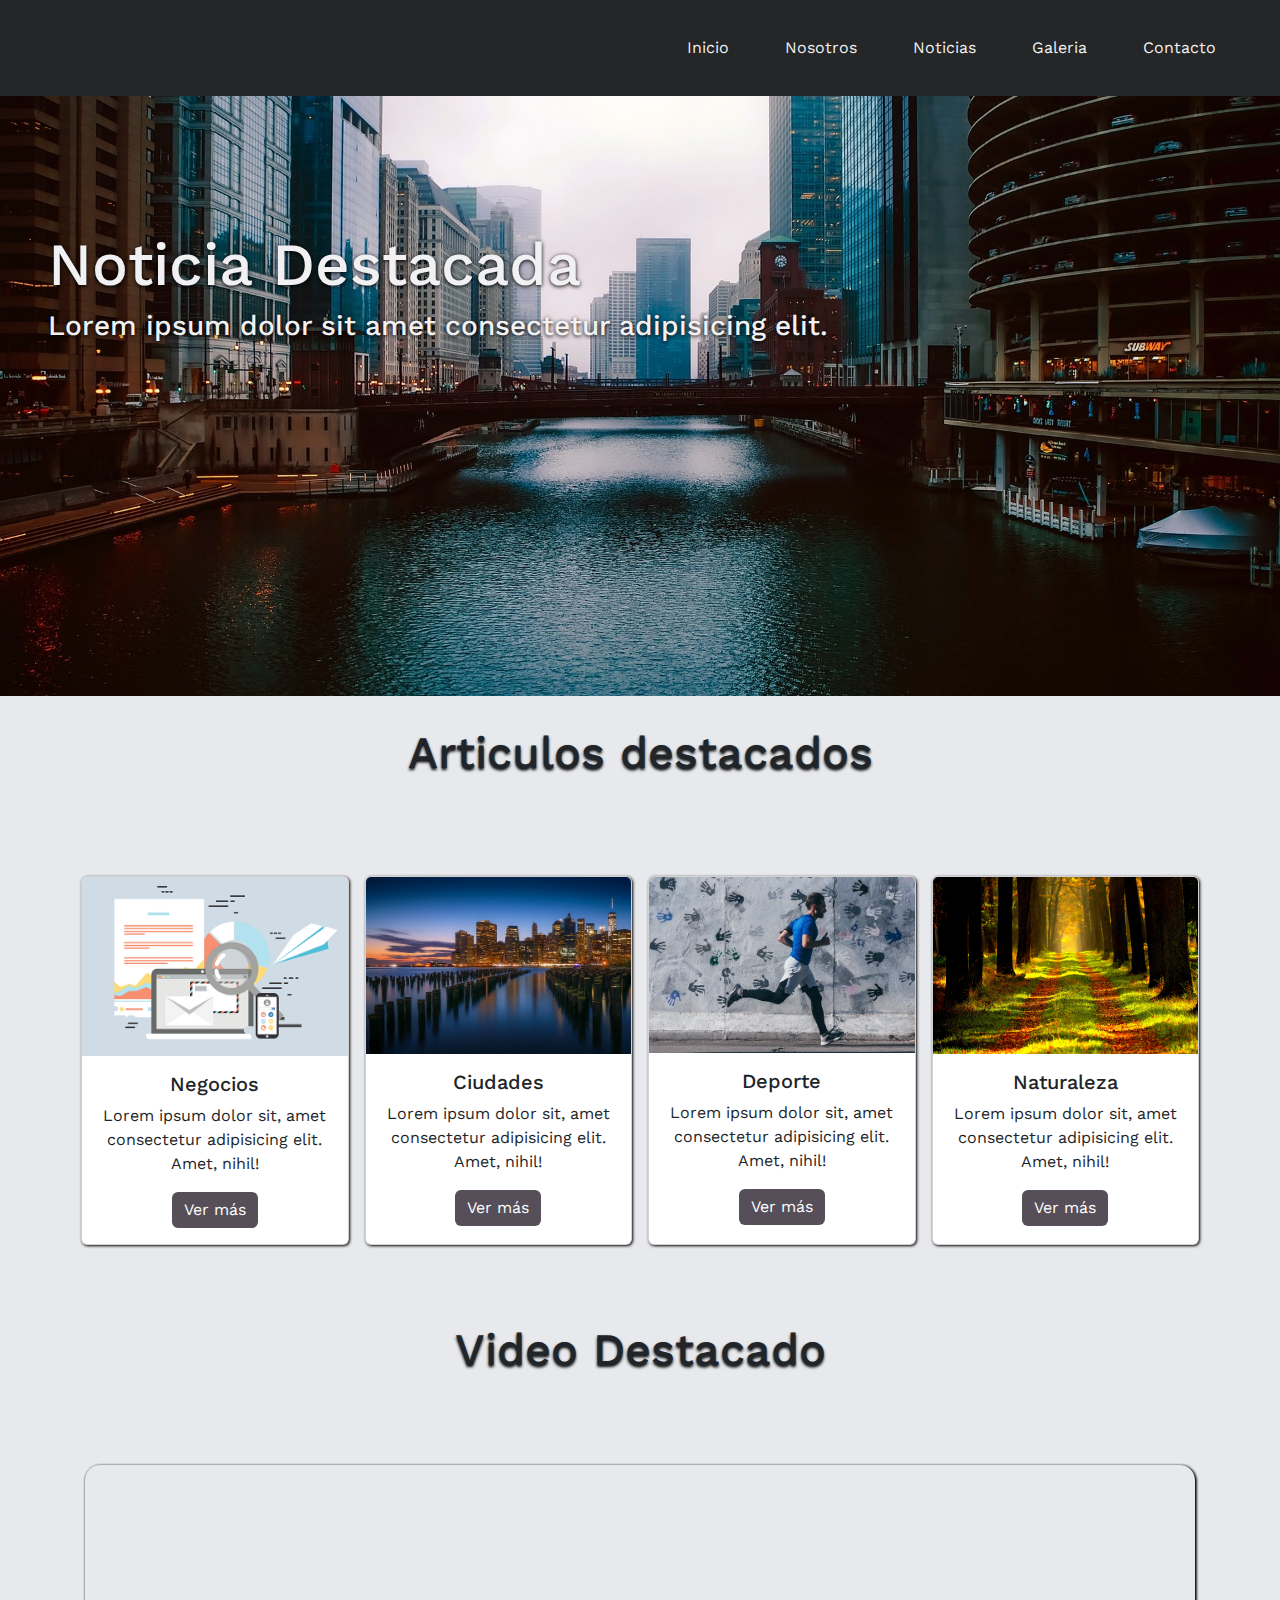
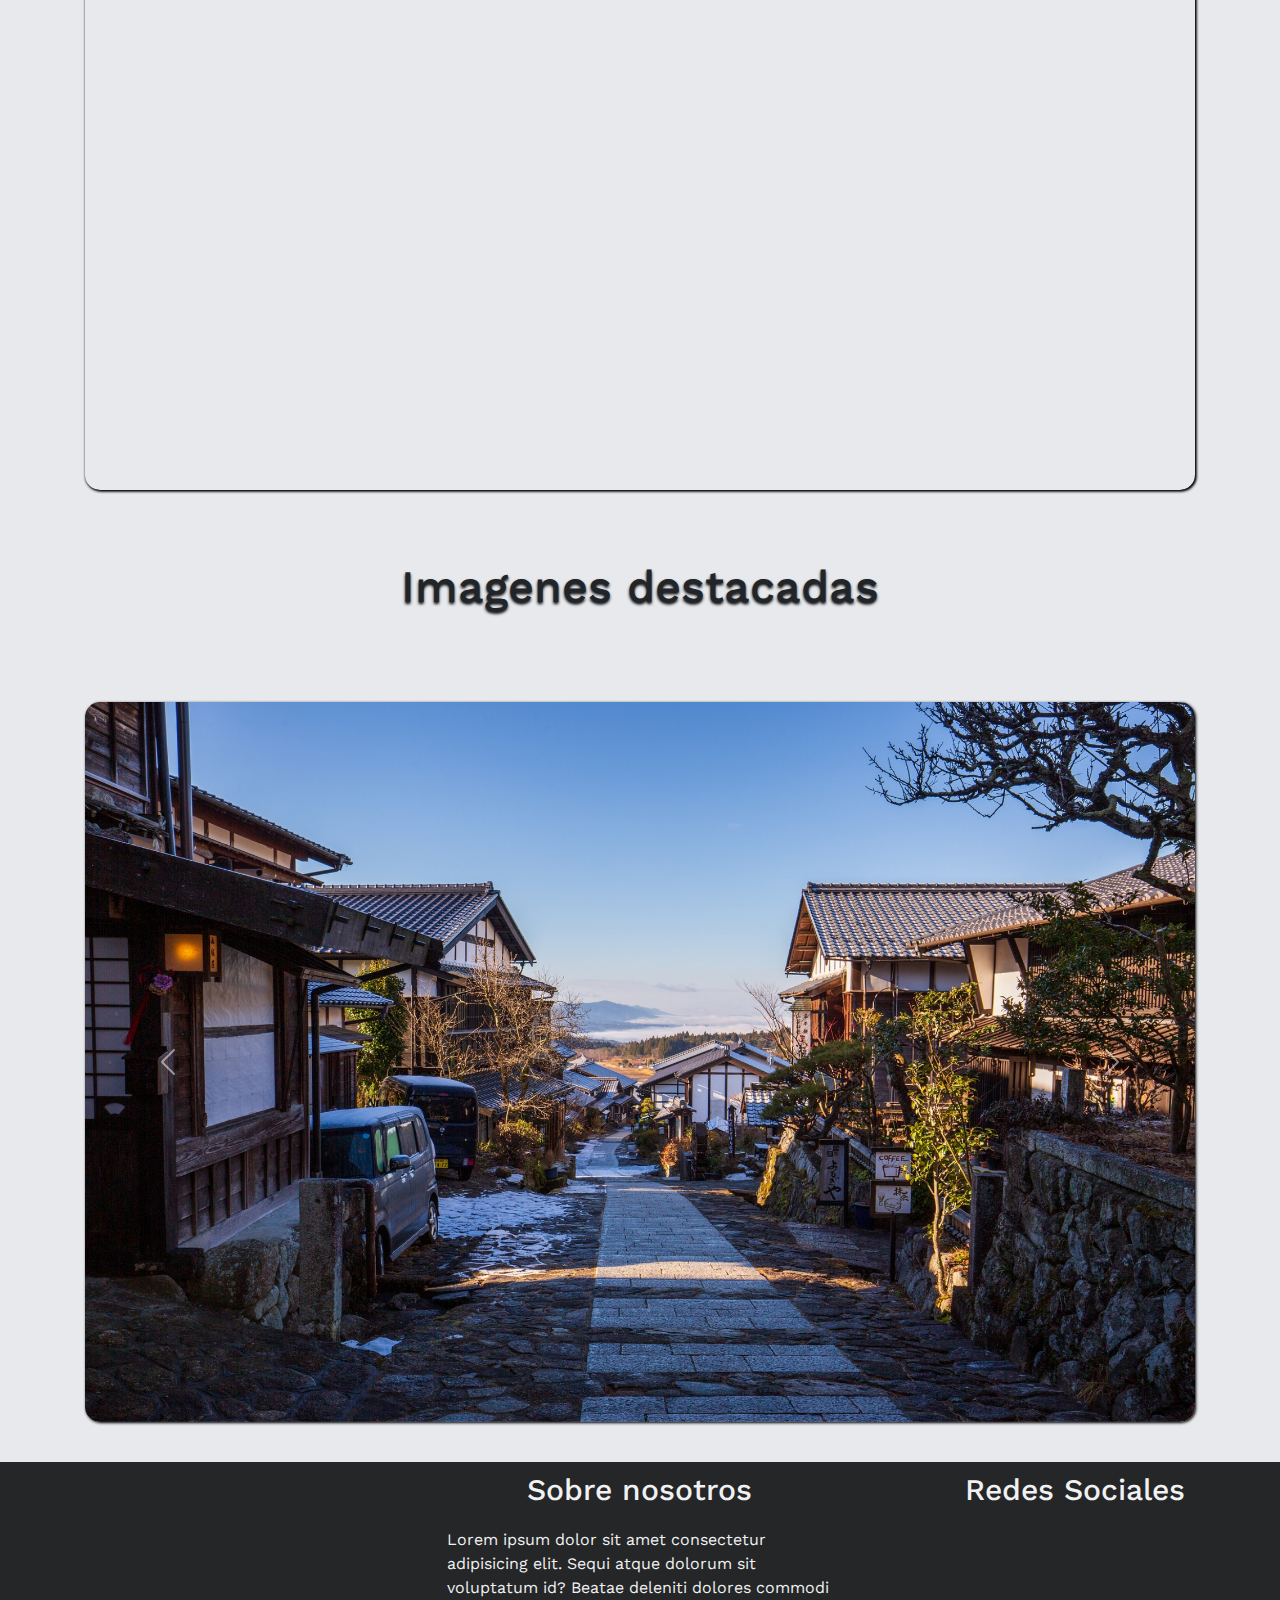
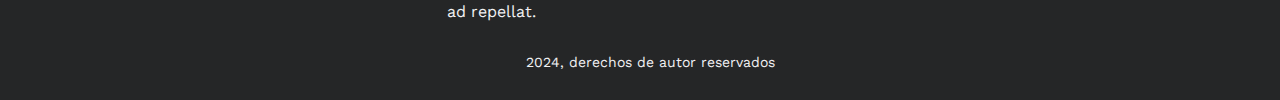
==== index.html @ 8c9cfab4 "copia de la pre-entrega2" ====
<!DOCTYPE html>
<html lang="es">
<head>
    <meta charset="UTF-8">
    <meta name="viewport" content="width=device-width, initial-scale=1.0">
    <link rel="shortcut icon" href="./assets/img/newspaper.svg" />
    <!-- font awesome -->
    <link rel="stylesheet" href="https://cdnjs.cloudflare.com/ajax/libs/font-awesome/6.5.2/css/all.min.css" integrity="sha512-SnH5WK+bZxgPHs44uWIX+LLJAJ9/2PkPKZ5QiAj6Ta86w+fsb2TkcmfRyVX3pBnMFcV7oQPJkl9QevSCWr3W6A==" crossorigin="anonymous" referrerpolicy="no-referrer" />
    <!-- boostrap css -->
    <link href="https://cdn.jsdelivr.net/npm/bootstrap@5.3.3/dist/css/bootstrap.min.css" rel="stylesheet" integrity="sha384-QWTKZyjpPEjISv5WaRU9OFeRpok6YctnYmDr5pNlyT2bRjXh0JMhjY6hW+ALEwIH" crossorigin="anonymous">
    <!-- link CSS -->
    <link rel="stylesheet" href="./css/style.css">
    <title>Inicio</title>
</head>
<body>
<!-- Navbar boostrap inicio -->
    <nav class="navbar navbar-expand-md navbar sticky-top nav justify-content-end">
        <div class="container-fluid">
            <a class="navbar-brand ps-3 ms-3" href="./index.html"><i class="fa-regular fa-newspaper"></i></a>
            <button class="navbar-toggler" type="button" data-bs-toggle="collapse" data-bs-target="#navbarNav" aria-controls="navbarNav" aria-expanded="false" aria-label="Toggle navigation">
                <i class="fa-solid fa-bars"></i>
            </button>
            <div class="collapse navbar-collapse nav justify-content-end pe-4" id="navbarNav">
                <ul class="navbar-nav">
                    <li class="nav-item">
                        <a class="nav-link active" aria-current="page" href="index.html">Inicio</a>
                    </li>
                    <li class="nav-item">
                        <a class="nav-link" href="./pages/nosotros.html">Nosotros</a>
                    </li>
                    <li class="nav-item">
                        <a class="nav-link" href="./pages/noticias.html">Noticias</a>
                    </li>
                    <li class="nav-item">
                        <a class="nav-link" href="./pages/galeria.html">Galeria</a>
                    </li>
                    <li class="nav-item">
                        <a class="nav-link" href="./pages/contacto.html">Contacto</a>
                    </li>
                </ul>
            </div>
        </div>
    </nav>
<!-- Navbar boostrap fin -->

<!-- contenido banner inicio  -->
    <div class="p-5 text-break jumbotron">
        <h1>Noticia Destacada</h1>
        <h3>Lorem ipsum dolor sit amet consectetur adipisicing elit.</h3>
    </div>
<!-- contenido banner fin  -->

<!-- contenido destacado inicio -->
    <main class="container-fluid">

<!------ seccion cartas inicio --------->
        <h2>Articulos destacados</h2>
        <section class="container text-center">
            <div class="row row-cols-1 row-cols-md-2 row-cols-lg-4 g-4">
                <div class="col p-2 d-flex justify-content-center">
                    <div class="card" style="width: 18rem;">
                        <img src="./assets/img/img_articulo1.png" class="card-img-top" alt="...">
                        <div class="card-body">
                            <h5 class="card-title">Negocios</h5>
                            <p class="card-text">Lorem ipsum dolor sit, amet consectetur adipisicing elit. Amet, nihil!</p>
                            <a href="#" class="btn btn-primary">Ver más</a>
                        </div>
                    </div>
                </div>
                <div class="col p-2 d-flex justify-content-center">
                    <div class="card" style="width: 18rem;">
                        <img src="./assets/img/img_articulo2.jpg" class="card-img-top" alt="...">
                        <div class="card-body">
                            <h5 class="card-title">Ciudades</h5>
                            <p class="card-text">Lorem ipsum dolor sit, amet consectetur adipisicing elit. Amet, nihil!</p>
                            <a href="#" class="btn btn-primary">Ver más</a>
                        </div>
                    </div>
                </div>
                <div class="col p-2 d-flex justify-content-center">
                    <div class="card" style="width: 18rem;">
                        <img src="./assets/img/img_articulo3.jpg" class="card-img-top" alt="...">
                        <div class="card-body">
                            <h5 class="card-title">Deporte</h5>
                            <p class="card-text">Lorem ipsum dolor sit, amet consectetur adipisicing elit. Amet, nihil!</p>
                            <a href="#" class="btn btn-primary">Ver más</a>
                        </div>
                    </div>
                </div>
                <div class="col p-2 d-flex justify-content-center">
                    <div class="card" style="width: 18rem;">
                        <img src="./assets/img/img_articulo4.jpg" class="card-img-top" alt="...">
                        <div class="card-body">
                            <h5 class="card-title">Naturaleza</h5>
                            <p class="card-text">Lorem ipsum dolor sit, amet consectetur adipisicing elit. Amet, nihil!</p>
                            <a href="#" class="btn btn-primary">Ver más</a>
                        </div>
                    </div>
                </div>
            </div>
        </section>
<!------ seccion cartas fin --------->

<!---- iframe inicio ------------->
<h2>Video Destacado</h2>
<section class="container">
    <div class="ratio ratio-16x9">
        <iframe class="embed-responsive-item" src="https://www.youtube.com/embed/soSp8sx6hHc?si=XhRaTUe07DoeP57i"
            allowfullscreen></iframe>
    </div>
</section>
<!---- iframe inicio ------------->

<!---- seccion carrusel inicio ------>
        <h2>Imagenes destacadas</h2>
        <section class="container">
            <div id="carouselExampleAutoplaying" class="carousel slide" data-bs-ride="carousel">
                <div class="carousel-inner">
                    <div class="carousel-item active">
                        <img src="./assets/img/imagen_carrusel1.jpg" class="d-block w-100" alt="...">
                    </div>
                    <div class="carousel-item">
                        <img src="./assets/img/imagen_carrusel2.jpg" class="d-block w-100" alt="...">
                    </div>
                    <div class="carousel-item">
                        <img src="./assets/img/imagen_carrusel3.jpg" class="d-block w-100" alt="...">
                    </div>
                    <div class="carousel-item">
                        <img src="./assets/img/imagen_carrusel4.jpg" class="d-block w-100" alt="...">
                    </div>
                    <div class="carousel-item">
                        <img src="./assets/img/imagen_carrusel5.jpg" class="d-block w-100" alt="...">
                    </div>
                </div>
                <button class="carousel-control-prev" type="button" data-bs-target="#carouselExampleAutoplaying"
                    data-bs-slide="prev">
                    <span class="carousel-control-prev-icon" aria-hidden="true"></span>
                    <span class="visually-hidden">Previous</span>
                </button>
                <button class="carousel-control-next" type="button" data-bs-target="#carouselExampleAutoplaying"
                    data-bs-slide="next">
                    <span class="carousel-control-next-icon" aria-hidden="true"></span>
                    <span class="visually-hidden">Next</span>
                </button>
            </div>
        </section>
<!---- seccion carrusel fin ------>
    </main>
<!---- contenido destacado fin --->

    <!-- pie de pagina inicio -->
    <footer class="pie-pagina">
        <div class="container-fluid item-1">
            <div class="caja">
                <figure>
                    <a href="./index.html"><i class="fa-regular fa-newspaper"></i></a>
                </figure>
            </div>
            <div class="caja">
                <h4>Sobre nosotros</h4>
                <p>Lorem ipsum dolor sit amet consectetur adipisicing elit. Sequi atque dolorum sit voluptatum id? Beatae deleniti dolores commodi ad repellat.</p>
            </div>
            <div class="caja">
                <h4>Redes Sociales</h4>
                <div class="redes">
                <a target="_blank" href="https://web.facebook.com"><i class="fa-brands fa-facebook"></i></a>
                <a target="_blank" href="https://www.instagram.com/"><i class="fa-brands fa-instagram"></i></a>
                <a target="_blank" href="https://twitter.com/?lang=es"><i class="fa-brands fa-x-twitter"></i></a>
                <a target="_blank" href="https://www.youtube.com/?hl=es"><i class="fa-brands fa-youtube"></i></a>
                </div>
            </div>
        </div>
        <div class="container-fluid item-2">
            <i class="fa-regular fa-copyright"></i>
            <p><small>2024, derechos de autor reservados</small></p>
        </div>
    </footer>
<!-- pie de pagina fin -->

<!-- boostrap JS bundle -->
    <script src="https://cdn.jsdelivr.net/npm/bootstrap@5.3.3/dist/js/bootstrap.bundle.min.js" integrity="sha384-YvpcrYf0tY3lHB60NNkmXc5s9fDVZLESaAA55NDzOxhy9GkcIdslK1eN7N6jIeHz" crossorigin="anonymous"></script>
</body>
</html>
---- css/style.css ----
/* importar fuente */
@import url('https://fonts.googleapis.com/css2?family=Open+Sans:ital,wght@0,300..800;1,300..800&family=Work+Sans:ital,wght@0,100..900;1,100..900&display=swap');

/* resetear propiedades navegador */
* { margin: 0;
    padding: 0;
    box-sizing: border-box;
    font-family: "Work Sans", sans-serif;
}

/* color del fondo */
body{
    background-color: #E8E9ED;
    scroll-behavior: smooth;
}

/* navbar */
.navbar{
    background-color: #252627;
}
.navbar-brand{
    color: #f1f1f3 !important;
    font-size: 40px;
}
.navbar-toggler{
    color: #f1f1f3 !important;
    border: none;
}
.navbar-toggler:focus{
    box-shadow: none;
}
.nav-link{
    color: #f1f1f3 !important;
}
.nav-item{
    margin: 20px;
}

/* Contenido banner */
.jumbotron{
    height: 600px;
    background-image: url(../assets/img/imagen_principal.jpg);
    color: #f1f1f3;
    text-shadow: 0px 1px 4px #000;
    background-position: center;
    background-size: cover;
}
.jumbotron h1{
    padding-top: 85px;
    font-size: 60px;
}

/* Contenido destacado*/
.container{
    padding: 40px 15px;
}

main h1,h2{
    padding-top: 30px;
    padding-bottom: 40px;
    text-align: center;
    font-size: 45px;
    text-shadow: 0px 2px 3px #000;
}

.card{
    box-shadow: 1px 1px 3px #000;
}

.card-body a{
    background-color: #564e58 !important;
    border: none;
}

.card-body a:hover{
    background-color: #252627 !important;
}

.ratio, .embed-responsive-item, .carousel-inner{
    box-shadow: 1px 1px 3px #000;
    border-radius: 15px;
}

.carousel-inner > .carousel-item > img {
    height: 80vh;
    width: 100%;
}


/* Galería de imagenes */
.galeria{
    display: grid;
    grid-template-columns: 1fr;
    grid-template-rows: repeat(8, 300px);
    grid-gap: 30px;
}

.item {
    background-position: center;
    background-size: cover;
    box-shadow: 1px 1px 3px #000;
    border-radius: 10px;
    transition: all 0.7s;
    filter: grayscale(100%);
}

.item:hover{
    filter: grayscale(0%);
    transform: scale(1.05);
}

.item1{
    background-image: url(../assets/img/imagen_galeria1.jpg);
}

.item2{
    background-image: url(../assets/img/imagen_galeria2.jpg);
}

.item3{
    background-image: url(../assets/img/imagen_galeria3.jpg);
}

.item4{
    background-image: url(../assets/img/imagen_galeria4.jpg);
}

.item5{
    background-image: url(../assets/img/imagen_galeria5.jpg);
}

.item6{
    background-image: url(../assets/img/imagen_galeria6.jpg);
}

.item7{
    background-image: url(../assets/img/imagen_galeria7.jpg);
}

.item8{
    background-image: url(../assets/img/imagen_galeria8.jpg);
}

/* formulario de contacto */
.formulario{
    display: flex;
    flex-direction: column;
    justify-content: center;
    align-items: center;
    padding: 15px;
    margin: 15px;
    box-shadow: 1px 1px 3px #000;
    border-radius: 10px;
}

.formulario button{
    background-color: #564e58 !important;
    border: none;
    font-size: 25px;
    padding: 6px 20px;
    box-shadow: 1px 2px 3px 1px #000;
}

.formulario button:hover{
    background-color: #252627 !important;
}


/* footer */
.pie-pagina{
    background-color: #252627;
    color: #f1f1f3;
}

.pie-pagina .item-1{
    display: grid;
    grid-template-columns: repeat(3, 1fr);
    grid-gap: 50px;
}

.pie-pagina .item-1 .caja figure{
    display: flex;
    justify-content: center;
    align-items: center;
}

.pie-pagina .item-1 .caja figure a i{
    color: #f1f1f3;
    font-size: 80px;
    display: flex;
    justify-content: center;
    align-items: center;
    margin-top: 30px;
}

.pie-pagina .item-1 .caja h4{
    margin: 10px 0px 20px;
    font-size: 30px;
    display: flex;
    justify-content: center;
    align-items: center;
}

.pie-pagina .item-1 .caja p{
    display: flex;
    justify-content: center;
    align-items: center;
}

.pie-pagina .item-1 .caja .redes{
    display: flex;
    justify-content:space-evenly ;
    align-items: center;

}
.pie-pagina .item-1 .caja a{
    color: #f1f1f3;
    font-size: 40px;
    margin: 0px 10px 0px 0px;
    text-decoration: none;
}

.pie-pagina .item-2{
    padding: 10px 10px;
    text-align: center;
    display: flex;
    justify-content: center;
}

.pie-pagina .item-2 i{
    font-size: 20px;
    margin: 0px 10px;
}


/* media queries footer */
@media only screen and (max-width: 480px) {
    .pie-pagina .item-1{
        width: 90%;
        grid-template-columns: repeat(1, 1fr);
        grid-gap: 30px;
        padding: 35px 0px;
    }
}

/* media queries galería */
@media only screen and (min-width: 480px){
    .galeria{
        grid-template-columns: 1fr 1fr;
        grid-template-rows: repeat(4, 300px);
    }
}

@media only screen and (min-width: 768px){
    .galeria{
        grid-template-columns: 1fr 1fr 1fr;
    }
    .item1{
        grid-column: 1/3;
        grid-row: 1/2; 
    }
    .item2{
        grid-column: 3/4;
        grid-row: 1/2; 
    }
    .item3{
        grid-column: 1/2;
        grid-row: 2/3;  
    }
    .item4{
        grid-column: 2/4;
        grid-row: 2/3;  
    }
    .item5{
        grid-column: 1/3;
        grid-row: 3/4; 
    }
    .item6{
        grid-column: 3/4;
        grid-row: 3/4; 
    }
    .item7{
        grid-column: 1/2;
        grid-row: 4/5; 
    }
    .item8{
        grid-column: 2/4;
        grid-row: 4/5; 
    }
}
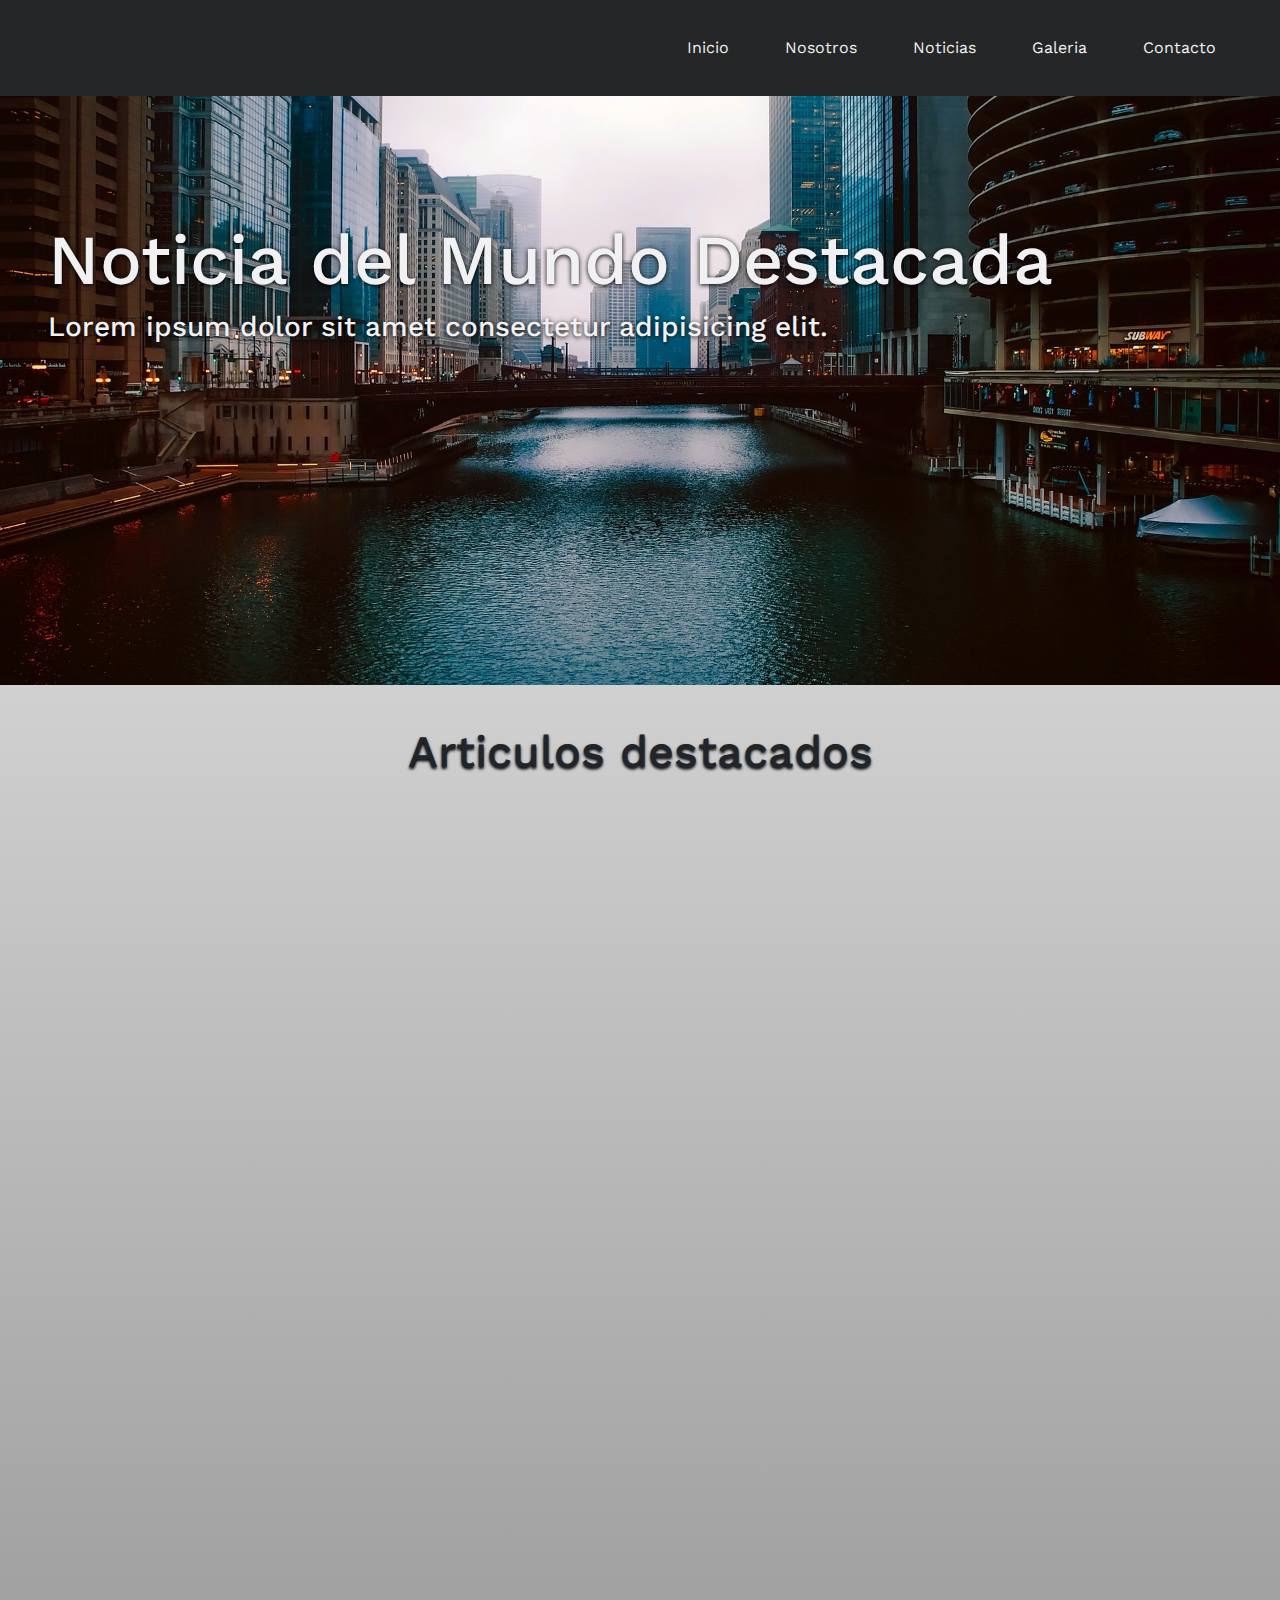
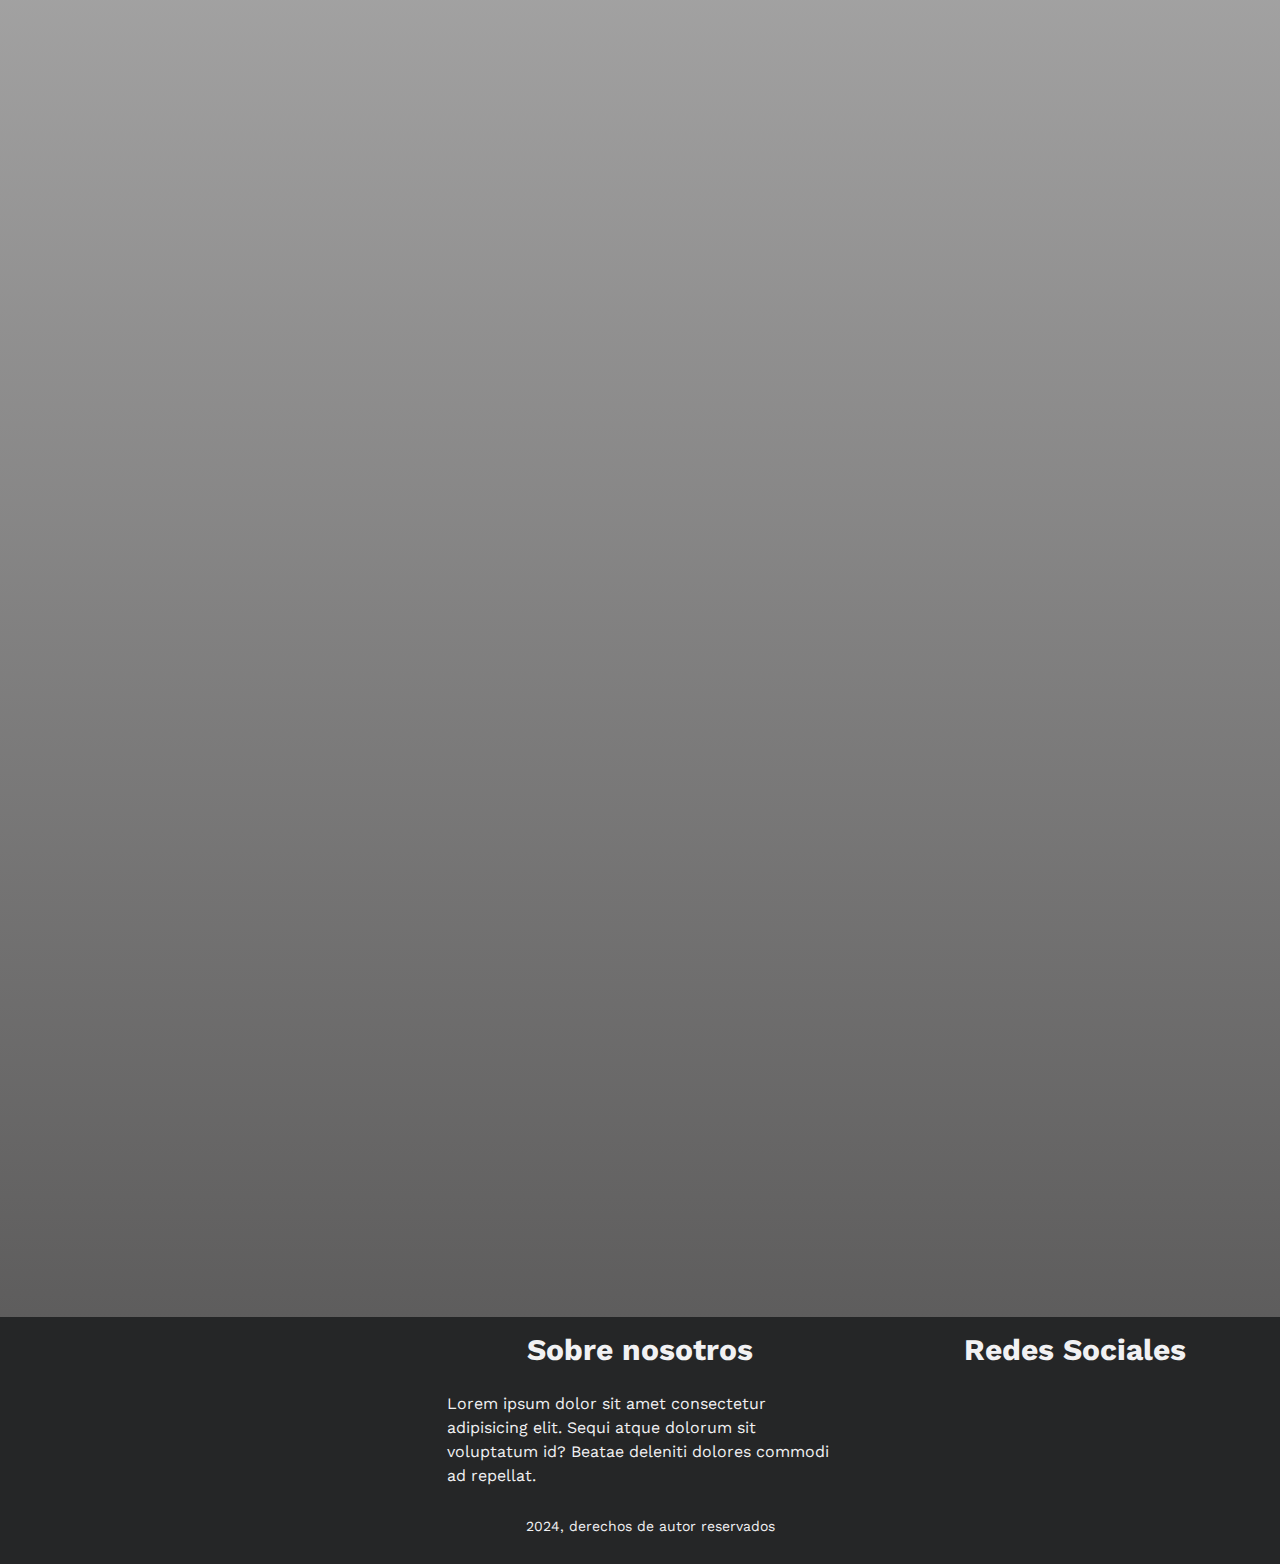
==== commit 9ecd76f5: "correcion de etiquetas h y texto alt" ====
--- a/index.html
+++ b/index.html
@@ -1,97 +1,106 @@
 <!DOCTYPE html>
 <html lang="es">
 <head>
+    <!-- metadata -->
     <meta charset="UTF-8">
     <meta name="viewport" content="width=device-width, initial-scale=1.0">
+    <meta name="author" content="Alexis Concha">
+    <meta name="date" content="2022-05-13T17:33:25-03:00">
+    <meta name="description" content="Descubre las últimas noticias del mundo. Explora nuestra extensa galería de imágenes y videos. Mantente informado con nosotros.">
+    <meta name="keywords" content="Noticias, Mundo, Galería, Articulos, Imágenes, Videos, Negocios, Ciudades, Deportes, Naturaleza">
+    <!-- fav-icon -->
     <link rel="shortcut icon" href="./assets/img/newspaper.svg" />
     <!-- font awesome -->
     <link rel="stylesheet" href="https://cdnjs.cloudflare.com/ajax/libs/font-awesome/6.5.2/css/all.min.css" integrity="sha512-SnH5WK+bZxgPHs44uWIX+LLJAJ9/2PkPKZ5QiAj6Ta86w+fsb2TkcmfRyVX3pBnMFcV7oQPJkl9QevSCWr3W6A==" crossorigin="anonymous" referrerpolicy="no-referrer" />
     <!-- boostrap css -->
     <link href="https://cdn.jsdelivr.net/npm/bootstrap@5.3.3/dist/css/bootstrap.min.css" rel="stylesheet" integrity="sha384-QWTKZyjpPEjISv5WaRU9OFeRpok6YctnYmDr5pNlyT2bRjXh0JMhjY6hW+ALEwIH" crossorigin="anonymous">
+    <!-- libreria AOS -->
+    <link href="https://unpkg.com/aos@2.3.1/dist/aos.css" rel="stylesheet">
     <!-- link CSS -->
     <link rel="stylesheet" href="./css/style.css">
-    <title>Inicio</title>
+    <title>Noticias del Mundo - Articulos Destacados, Galería de Imágenes y Videos</title>
 </head>
 <body>
 <!-- Navbar boostrap inicio -->
-    <nav class="navbar navbar-expand-md navbar sticky-top nav justify-content-end">
-        <div class="container-fluid">
-            <a class="navbar-brand ps-3 ms-3" href="./index.html"><i class="fa-regular fa-newspaper"></i></a>
-            <button class="navbar-toggler" type="button" data-bs-toggle="collapse" data-bs-target="#navbarNav" aria-controls="navbarNav" aria-expanded="false" aria-label="Toggle navigation">
-                <i class="fa-solid fa-bars"></i>
-            </button>
-            <div class="collapse navbar-collapse nav justify-content-end pe-4" id="navbarNav">
-                <ul class="navbar-nav">
-                    <li class="nav-item">
-                        <a class="nav-link active" aria-current="page" href="index.html">Inicio</a>
-                    </li>
-                    <li class="nav-item">
-                        <a class="nav-link" href="./pages/nosotros.html">Nosotros</a>
-                    </li>
-                    <li class="nav-item">
-                        <a class="nav-link" href="./pages/noticias.html">Noticias</a>
-                    </li>
-                    <li class="nav-item">
-                        <a class="nav-link" href="./pages/galeria.html">Galeria</a>
-                    </li>
-                    <li class="nav-item">
-                        <a class="nav-link" href="./pages/contacto.html">Contacto</a>
-                    </li>
-                </ul>
-            </div>
-        </div>
-    </nav>
+    <header>
+        <nav class="navbar navbar-expand-md navbar sticky-top nav justify-content-end">
+            <div class="container-fluid">
+                <a class="navbar-brand ps-3 ms-3" href="./index.html"><i class="fa-regular fa-newspaper"></i></a>
+                <button class="navbar-toggler" type="button" data-bs-toggle="collapse" data-bs-target="#navbarNav" aria-controls="navbarNav" aria-expanded="false" aria-label="Toggle navigation">
+                    <i class="fa-solid fa-bars"></i>
+                </button>
+                <div class="collapse navbar-collapse nav justify-content-end pe-4" id="navbarNav">
+                    <ul class="navbar-nav">
+                        <li class="nav-item">
+                            <a class="nav-link active" aria-current="page" href="index.html">Inicio</a>
+                        </li>
+                        <li class="nav-item">
+                            <a class="nav-link" href="./pages/nosotros.html">Nosotros</a>
+                        </li>
+                        <li class="nav-item">
+                            <a class="nav-link" href="./pages/noticias.html">Noticias</a>
+                        </li>
+                        <li class="nav-item">
+                            <a class="nav-link" href="./pages/galeria.html">Galeria</a>
+                        </li>
+                        <li class="nav-item">
+                            <a class="nav-link" href="./pages/contacto.html">Contacto</a>
+                        </li>
+                    </ul>
+                </div>
+            </div>
+        </nav>
+    </header>
 <!-- Navbar boostrap fin -->
 
 <!-- contenido banner inicio  -->
     <div class="p-5 text-break jumbotron">
-        <h1>Noticia Destacada</h1>
+        <h1>Noticia del Mundo Destacada</h1>
         <h3>Lorem ipsum dolor sit amet consectetur adipisicing elit.</h3>
     </div>
 <!-- contenido banner fin  -->
 
 <!-- contenido destacado inicio -->
     <main class="container-fluid">
-
 <!------ seccion cartas inicio --------->
         <h2>Articulos destacados</h2>
-        <section class="container text-center">
+        <section data-aos="zoom-in" data-aos-duration="1000" class="container text-center">
             <div class="row row-cols-1 row-cols-md-2 row-cols-lg-4 g-4">
                 <div class="col p-2 d-flex justify-content-center">
                     <div class="card" style="width: 18rem;">
-                        <img src="./assets/img/img_articulo1.png" class="card-img-top" alt="...">
-                        <div class="card-body">
-                            <h5 class="card-title">Negocios</h5>
-                            <p class="card-text">Lorem ipsum dolor sit, amet consectetur adipisicing elit. Amet, nihil!</p>
-                            <a href="#" class="btn btn-primary">Ver más</a>
-                        </div>
-                    </div>
-                </div>
-                <div class="col p-2 d-flex justify-content-center">
-                    <div class="card" style="width: 18rem;">
-                        <img src="./assets/img/img_articulo2.jpg" class="card-img-top" alt="...">
-                        <div class="card-body">
-                            <h5 class="card-title">Ciudades</h5>
-                            <p class="card-text">Lorem ipsum dolor sit, amet consectetur adipisicing elit. Amet, nihil!</p>
-                            <a href="#" class="btn btn-primary">Ver más</a>
-                        </div>
-                    </div>
-                </div>
-                <div class="col p-2 d-flex justify-content-center">
-                    <div class="card" style="width: 18rem;">
-                        <img src="./assets/img/img_articulo3.jpg" class="card-img-top" alt="...">
-                        <div class="card-body">
-                            <h5 class="card-title">Deporte</h5>
-                            <p class="card-text">Lorem ipsum dolor sit, amet consectetur adipisicing elit. Amet, nihil!</p>
-                            <a href="#" class="btn btn-primary">Ver más</a>
-                        </div>
-                    </div>
-                </div>
-                <div class="col p-2 d-flex justify-content-center">
-                    <div class="card" style="width: 18rem;">
-                        <img src="./assets/img/img_articulo4.jpg" class="card-img-top" alt="...">
-                        <div class="card-body">
-                            <h5 class="card-title">Naturaleza</h5>
+                        <img src="./assets/img/img_articulo1.png" class="card-img-top" alt="ilustracion de una hoja junto a un laptop y un teléfono movil">
+                        <div class="card-body">
+                            <h3 class="card-title">Negocios</h3>
+                            <p class="card-text">Lorem ipsum dolor sit, amet consectetur adipisicing elit. Amet, nihil!</p>
+                            <a href="#" class="btn btn-primary">Ver más</a>
+                        </div>
+                    </div>
+                </div>
+                <div class="col p-2 d-flex justify-content-center">
+                    <div class="card" style="width: 18rem;">
+                        <img src="./assets/img/img_articulo2.jpg" class="card-img-top" alt="ciudad iluminada en la noche vista desde el mar">
+                        <div class="card-body">
+                            <h3 class="card-title">Ciudades</h3>
+                            <p class="card-text">Lorem ipsum dolor sit, amet consectetur adipisicing elit. Amet, nihil!</p>
+                            <a href="#" class="btn btn-primary">Ver más</a>
+                        </div>
+                    </div>
+                </div>
+                <div class="col p-2 d-flex justify-content-center">
+                    <div class="card" style="width: 18rem;">
+                        <img src="./assets/img/img_articulo3.jpg" class="card-img-top" alt="persona trotando">
+                        <div class="card-body">
+                            <h3 class="card-title">Deporte</h3>
+                            <p class="card-text">Lorem ipsum dolor sit, amet consectetur adipisicing elit. Amet, nihil!</p>
+                            <a href="#" class="btn btn-primary">Ver más</a>
+                        </div>
+                    </div>
+                </div>
+                <div class="col p-2 d-flex justify-content-center">
+                    <div class="card" style="width: 18rem;">
+                        <img src="./assets/img/img_articulo4.jpg" class="card-img-top" alt="camino a través de un bosque">
+                        <div class="card-body">
+                            <h3 class="card-title">Naturaleza</h3>
                             <p class="card-text">Lorem ipsum dolor sit, amet consectetur adipisicing elit. Amet, nihil!</p>
                             <a href="#" class="btn btn-primary">Ver más</a>
                         </div>
@@ -102,34 +111,34 @@
 <!------ seccion cartas fin --------->
 
 <!---- iframe inicio ------------->
-<h2>Video Destacado</h2>
-<section class="container">
-    <div class="ratio ratio-16x9">
-        <iframe class="embed-responsive-item" src="https://www.youtube.com/embed/soSp8sx6hHc?si=XhRaTUe07DoeP57i"
-            allowfullscreen></iframe>
-    </div>
-</section>
-<!---- iframe inicio ------------->
+        <h2 data-aos="zoom-in" data-aos-duration="1000">Video Destacado</h2>
+        <section data-aos="zoom-in" data-aos-duration="800" data-aos-offset="300" class="container">
+            <div class="ratio ratio-16x9">
+                <iframe class="embed-responsive-item" src="https://www.youtube.com/embed/soSp8sx6hHc?si=XhRaTUe07DoeP57i"
+                    allowfullscreen></iframe>
+            </div>
+        </section>
+<!---- iframe fin ------------->
 
 <!---- seccion carrusel inicio ------>
-        <h2>Imagenes destacadas</h2>
-        <section class="container">
+        <h2 data-aos="zoom-in" data-aos-duration="1000">Imagenes destacadas</h2>
+        <section data-aos="zoom-in" data-aos-duration="1000" data-aos-offset="300" class="container">
             <div id="carouselExampleAutoplaying" class="carousel slide" data-bs-ride="carousel">
                 <div class="carousel-inner">
                     <div class="carousel-item active">
-                        <img src="./assets/img/imagen_carrusel1.jpg" class="d-block w-100" alt="...">
-                    </div>
-                    <div class="carousel-item">
-                        <img src="./assets/img/imagen_carrusel2.jpg" class="d-block w-100" alt="...">
-                    </div>
-                    <div class="carousel-item">
-                        <img src="./assets/img/imagen_carrusel3.jpg" class="d-block w-100" alt="...">
-                    </div>
-                    <div class="carousel-item">
-                        <img src="./assets/img/imagen_carrusel4.jpg" class="d-block w-100" alt="...">
-                    </div>
-                    <div class="carousel-item">
-                        <img src="./assets/img/imagen_carrusel5.jpg" class="d-block w-100" alt="...">
+                        <img src="./assets/img/imagen_carrusel1.jpg" class="d-block w-100" alt="edificion japoneses antiguos">
+                    </div>
+                    <div class="carousel-item">
+                        <img src="./assets/img/imagen_carrusel2.jpg" class="d-block w-100" alt="edificion con un puente de fondo">
+                    </div>
+                    <div class="carousel-item">
+                        <img src="./assets/img/imagen_carrusel3.jpg" class="d-block w-100" alt="dos personas caminando por un camino de tierra">
+                    </div>
+                    <div class="carousel-item">
+                        <img src="./assets/img/imagen_carrusel4.jpg" class="d-block w-100" alt="ciudad portuaria vista desde el mar">
+                    </div>
+                    <div class="carousel-item">
+                        <img src="./assets/img/imagen_carrusel5.jpg" class="d-block w-100" alt="edificion asiático en medio de un lago">
                     </div>
                 </div>
                 <button class="carousel-control-prev" type="button" data-bs-target="#carouselExampleAutoplaying"
@@ -157,16 +166,18 @@
                 </figure>
             </div>
             <div class="caja">
-                <h4>Sobre nosotros</h4>
+                <span>Sobre nosotros</span>
                 <p>Lorem ipsum dolor sit amet consectetur adipisicing elit. Sequi atque dolorum sit voluptatum id? Beatae deleniti dolores commodi ad repellat.</p>
             </div>
             <div class="caja">
-                <h4>Redes Sociales</h4>
                 <div class="redes">
-                <a target="_blank" href="https://web.facebook.com"><i class="fa-brands fa-facebook"></i></a>
-                <a target="_blank" href="https://www.instagram.com/"><i class="fa-brands fa-instagram"></i></a>
-                <a target="_blank" href="https://twitter.com/?lang=es"><i class="fa-brands fa-x-twitter"></i></a>
-                <a target="_blank" href="https://www.youtube.com/?hl=es"><i class="fa-brands fa-youtube"></i></a>
+                    <span>Redes Sociales</span>
+                    <div class="iconos-redes">
+                        <a target="_blank" href="https://web.facebook.com"><i class="fa-brands fa-facebook"></i></a>
+                        <a target="_blank" href="https://www.instagram.com/"><i class="fa-brands fa-instagram"></i></a>
+                        <a target="_blank" href="https://twitter.com/?lang=es"><i class="fa-brands fa-x-twitter"></i></a>
+                        <a target="_blank" href="https://www.youtube.com/?hl=es"><i class="fa-brands fa-youtube"></i></a>
+                    </div>
                 </div>
             </div>
         </div>
@@ -177,6 +188,12 @@
     </footer>
 <!-- pie de pagina fin -->
 
+<!-- script libreria AOS -->
+    <script src="https://unpkg.com/aos@2.3.1/dist/aos.js"></script>
+    <script>
+        AOS.init();
+    </script>
+
 <!-- boostrap JS bundle -->
     <script src="https://cdn.jsdelivr.net/npm/bootstrap@5.3.3/dist/js/bootstrap.bundle.min.js" integrity="sha384-YvpcrYf0tY3lHB60NNkmXc5s9fDVZLESaAA55NDzOxhy9GkcIdslK1eN7N6jIeHz" crossorigin="anonymous"></script>
 </body>
--- a/css/style.css
+++ b/css/style.css
@@ -1,290 +1,299 @@
-/* importar fuente */
-@import url('https://fonts.googleapis.com/css2?family=Open+Sans:ital,wght@0,300..800;1,300..800&family=Work+Sans:ital,wght@0,100..900;1,100..900&display=swap');
-
-/* resetear propiedades navegador */
-* { margin: 0;
-    padding: 0;
-    box-sizing: border-box;
-    font-family: "Work Sans", sans-serif;
-}
-
-/* color del fondo */
-body{
-    background-color: #E8E9ED;
-    scroll-behavior: smooth;
-}
-
-/* navbar */
-.navbar{
-    background-color: #252627;
-}
-.navbar-brand{
-    color: #f1f1f3 !important;
-    font-size: 40px;
-}
-.navbar-toggler{
-    color: #f1f1f3 !important;
-    border: none;
-}
-.navbar-toggler:focus{
-    box-shadow: none;
-}
-.nav-link{
-    color: #f1f1f3 !important;
-}
-.nav-item{
-    margin: 20px;
-}
-
-/* Contenido banner */
-.jumbotron{
-    height: 600px;
-    background-image: url(../assets/img/imagen_principal.jpg);
-    color: #f1f1f3;
-    text-shadow: 0px 1px 4px #000;
-    background-position: center;
-    background-size: cover;
-}
-.jumbotron h1{
-    padding-top: 85px;
+@import url("https://fonts.googleapis.com/css2?family=Open+Sans:ital,wght@0,300..800;1,300..800&family=Work+Sans:ital,wght@0,100..900;1,100..900&display=swap");
+.carousel-inner, .ratio .embed-responsive-item, .card {
+  box-shadow: 1px 1px 5px #000;
+  border-radius: 15px;
+}
+
+.card .card-body h3 {
+  font-size: 30px;
+  font-weight: 450;
+  text-shadow: 0px 1px 2px #000;
+}
+
+* {
+  margin: 0;
+  padding: 0;
+  box-sizing: border-box;
+  font-family: "Work Sans", sans-serif;
+}
+
+body {
+  scroll-behavior: smooth;
+  background-image: linear-gradient(to bottom, #f4f4f4, #515050);
+}
+body main {
+  padding-bottom: 60px;
+}
+body main h1, body main h2 {
+  padding-top: 40px;
+  padding-bottom: 40px;
+  text-align: center;
+  font-size: 45px;
+  text-shadow: 0px 2px 3px #000;
+}
+@media only screen and (max-width: 480px) {
+  body main h1, body main h2 {
+    font-size: 35px;
+    overflow-wrap: anywhere;
+  }
+}
+
+header {
+  padding-bottom: 85px;
+}
+header .navbar {
+  background-color: #252627;
+  position: fixed;
+  top: 0;
+  width: 100%;
+  z-index: 1000;
+}
+header .navbar-brand {
+  color: #f1f1f3 !important;
+  font-size: 40px;
+}
+header .navbar-toggler {
+  color: #f1f1f3 !important;
+  border: none;
+}
+header .nav-link {
+  color: #f1f1f3 !important;
+}
+header .nav-item {
+  margin: 20px;
+}
+
+.card img {
+  border-radius: 10px;
+}
+.card .card-body a {
+  background-color: #564e58 !important;
+  border: none;
+}
+.card .card-body a:hover {
+  background-color: #252627 !important;
+}
+
+.jumbotron {
+  height: 600px;
+  background-image: url(../assets/img/imagen_principal.jpg);
+  color: #f1f1f3;
+  text-shadow: 0px 1px 5px #000;
+  background-position: center;
+  background-size: cover;
+}
+.jumbotron h1 {
+  padding-top: 85px;
+}
+@media only screen and (min-width: 320px) and (max-width: 480px) {
+  .jumbotron h1 {
+    font-size: 50px;
+  }
+}
+@media only screen and (min-width: 481px) and (max-width: 1024px) {
+  .jumbotron h1 {
     font-size: 60px;
-}
-
-/* Contenido destacado*/
-.container{
-    padding: 40px 15px;
-}
-
-main h1,h2{
-    padding-top: 30px;
-    padding-bottom: 40px;
-    text-align: center;
-    font-size: 45px;
-    text-shadow: 0px 2px 3px #000;
-}
-
-.card{
-    box-shadow: 1px 1px 3px #000;
-}
-
-.card-body a{
-    background-color: #564e58 !important;
-    border: none;
-}
-
-.card-body a:hover{
-    background-color: #252627 !important;
-}
-
-.ratio, .embed-responsive-item, .carousel-inner{
-    box-shadow: 1px 1px 3px #000;
-    border-radius: 15px;
-}
-
-.carousel-inner > .carousel-item > img {
-    height: 80vh;
-    width: 100%;
-}
-
-
-/* Galería de imagenes */
-.galeria{
+  }
+}
+@media only screen and (min-width: 1025px) and (max-width: 1920px) {
+  .jumbotron h1 {
+    font-size: 70px;
+  }
+}
+
+.carousel-inner .carousel-item img {
+  height: 80vh;
+  width: 100%;
+}
+
+.galeria {
+  display: grid;
+  grid-template-rows: repeat(8, 300px);
+  grid-template-columns: 1fr;
+  grid-gap: 30px;
+}
+@media only screen and (min-width: 480px) {
+  .galeria {
     display: grid;
-    grid-template-columns: 1fr;
-    grid-template-rows: repeat(8, 300px);
+    grid-template-rows: repeat(4, 300px);
+    grid-template-columns: 1fr 1fr;
+  }
+}
+@media only screen and (min-width: 768px) {
+  .galeria {
+    display: grid;
+    grid-template-rows: repeat();
+    grid-template-columns: 1fr 1fr 1fr;
+  }
+  .galeria .item1 {
+    grid-column: 1/3;
+    grid-row: 1/2;
+  }
+  .galeria .item2 {
+    grid-column: 3/4;
+    grid-row: 1/2;
+  }
+  .galeria .item3 {
+    grid-column: 1/2;
+    grid-row: 2/3;
+  }
+  .galeria .item4 {
+    grid-column: 2/4;
+    grid-row: 2/3;
+  }
+  .galeria .item5 {
+    grid-column: 1/3;
+    grid-row: 3/4;
+  }
+  .galeria .item6 {
+    grid-column: 3/4;
+    grid-row: 3/4;
+  }
+  .galeria .item7 {
+    grid-column: 1/2;
+    grid-row: 4/5;
+  }
+  .galeria .item8 {
+    grid-column: 2/4;
+    grid-row: 4/5;
+  }
+}
+.galeria .item {
+  background-position: center;
+  background-size: cover;
+  box-shadow: 1px 1px 3px #000;
+  border-radius: 10px;
+  transition: all 0.7s;
+  filter: grayscale(100%);
+}
+.galeria .item:hover {
+  filter: grayscale(0%);
+  transform: scale(1.05);
+}
+.galeria .item1 {
+  background-image: url(../assets/img/imagen_galeria1.jpg);
+}
+.galeria .item2 {
+  background-image: url(../assets/img/imagen_galeria2.jpg);
+}
+.galeria .item3 {
+  background-image: url(../assets/img/imagen_galeria3.jpg);
+}
+.galeria .item4 {
+  background-image: url(../assets/img/imagen_galeria4.jpg);
+}
+.galeria .item5 {
+  background-image: url(../assets/img/imagen_galeria5.jpg);
+}
+.galeria .item6 {
+  background-image: url(../assets/img/imagen_galeria6.jpg);
+}
+.galeria .item7 {
+  background-image: url(../assets/img/imagen_galeria7.jpg);
+}
+.galeria .item8 {
+  background-image: url(../assets/img/imagen_galeria8.jpg);
+}
+
+.formulario {
+  display: flex;
+  flex-direction: column;
+  justify-content: center;
+  align-items: center;
+  padding: 15px;
+  margin: 15px;
+}
+.formulario label {
+  font-size: 20px;
+  text-shadow: 1px 1px 2px #000;
+}
+.formulario input, .formulario textarea {
+  box-shadow: 1px 1px 2px #000;
+  border-radius: 5px;
+}
+.formulario button {
+  background-color: #564e58 !important;
+  border: none;
+  font-size: 25px;
+  padding: 6px 20px;
+  box-shadow: 1px 2px 3px 1px #000;
+}
+.formulario button:hover {
+  background-color: #252627 !important;
+}
+
+/* footer */
+.pie-pagina {
+  background-color: #252627;
+  color: #f1f1f3;
+}
+.pie-pagina .item-1 {
+  display: grid;
+  grid-template-rows: repeat();
+  grid-template-columns: repeat(3, 1fr);
+  grid-gap: 50px;
+}
+@media only screen and (max-width: 480px) {
+  .pie-pagina .item-1 {
+    width: 90%;
+    display: grid;
+    grid-template-rows: repeat();
+    grid-template-columns: repeat(1, 1fr);
     grid-gap: 30px;
-}
-
-.item {
-    background-position: center;
-    background-size: cover;
-    box-shadow: 1px 1px 3px #000;
-    border-radius: 10px;
-    transition: all 0.7s;
-    filter: grayscale(100%);
-}
-
-.item:hover{
-    filter: grayscale(0%);
-    transform: scale(1.05);
-}
-
-.item1{
-    background-image: url(../assets/img/imagen_galeria1.jpg);
-}
-
-.item2{
-    background-image: url(../assets/img/imagen_galeria2.jpg);
-}
-
-.item3{
-    background-image: url(../assets/img/imagen_galeria3.jpg);
-}
-
-.item4{
-    background-image: url(../assets/img/imagen_galeria4.jpg);
-}
-
-.item5{
-    background-image: url(../assets/img/imagen_galeria5.jpg);
-}
-
-.item6{
-    background-image: url(../assets/img/imagen_galeria6.jpg);
-}
-
-.item7{
-    background-image: url(../assets/img/imagen_galeria7.jpg);
-}
-
-.item8{
-    background-image: url(../assets/img/imagen_galeria8.jpg);
-}
-
-/* formulario de contacto */
-.formulario{
-    display: flex;
-    flex-direction: column;
-    justify-content: center;
-    align-items: center;
-    padding: 15px;
-    margin: 15px;
-    box-shadow: 1px 1px 3px #000;
-    border-radius: 10px;
-}
-
-.formulario button{
-    background-color: #564e58 !important;
-    border: none;
-    font-size: 25px;
-    padding: 6px 20px;
-    box-shadow: 1px 2px 3px 1px #000;
-}
-
-.formulario button:hover{
-    background-color: #252627 !important;
-}
-
-
-/* footer */
-.pie-pagina{
-    background-color: #252627;
-    color: #f1f1f3;
-}
-
-.pie-pagina .item-1{
-    display: grid;
-    grid-template-columns: repeat(3, 1fr);
-    grid-gap: 50px;
-}
-
-.pie-pagina .item-1 .caja figure{
-    display: flex;
-    justify-content: center;
-    align-items: center;
-}
-
-.pie-pagina .item-1 .caja figure a i{
-    color: #f1f1f3;
-    font-size: 80px;
-    display: flex;
-    justify-content: center;
-    align-items: center;
-    margin-top: 30px;
-}
-
-.pie-pagina .item-1 .caja h4{
-    margin: 10px 0px 20px;
-    font-size: 30px;
-    display: flex;
-    justify-content: center;
-    align-items: center;
-}
-
-.pie-pagina .item-1 .caja p{
-    display: flex;
-    justify-content: center;
-    align-items: center;
-}
-
-.pie-pagina .item-1 .caja .redes{
-    display: flex;
-    justify-content:space-evenly ;
-    align-items: center;
-
-}
-.pie-pagina .item-1 .caja a{
-    color: #f1f1f3;
-    font-size: 40px;
-    margin: 0px 10px 0px 0px;
-    text-decoration: none;
-}
-
-.pie-pagina .item-2{
-    padding: 10px 10px;
-    text-align: center;
-    display: flex;
-    justify-content: center;
-}
-
-.pie-pagina .item-2 i{
-    font-size: 20px;
-    margin: 0px 10px;
-}
-
-
-/* media queries footer */
-@media only screen and (max-width: 480px) {
-    .pie-pagina .item-1{
-        width: 90%;
-        grid-template-columns: repeat(1, 1fr);
-        grid-gap: 30px;
-        padding: 35px 0px;
-    }
-}
-
-/* media queries galería */
-@media only screen and (min-width: 480px){
-    .galeria{
-        grid-template-columns: 1fr 1fr;
-        grid-template-rows: repeat(4, 300px);
-    }
-}
-
-@media only screen and (min-width: 768px){
-    .galeria{
-        grid-template-columns: 1fr 1fr 1fr;
-    }
-    .item1{
-        grid-column: 1/3;
-        grid-row: 1/2; 
-    }
-    .item2{
-        grid-column: 3/4;
-        grid-row: 1/2; 
-    }
-    .item3{
-        grid-column: 1/2;
-        grid-row: 2/3;  
-    }
-    .item4{
-        grid-column: 2/4;
-        grid-row: 2/3;  
-    }
-    .item5{
-        grid-column: 1/3;
-        grid-row: 3/4; 
-    }
-    .item6{
-        grid-column: 3/4;
-        grid-row: 3/4; 
-    }
-    .item7{
-        grid-column: 1/2;
-        grid-row: 4/5; 
-    }
-    .item8{
-        grid-column: 2/4;
-        grid-row: 4/5; 
-    }
-}+    padding: 35px 0px;
+  }
+}
+.pie-pagina .item-1 .caja figure {
+  display: flex;
+  justify-content: center;
+  align-items: center;
+  margin-top: 40px;
+}
+.pie-pagina .item-1 .caja figure a i {
+  color: #f1f1f3;
+  font-size: 80px;
+  margin-top: 30px;
+}
+.pie-pagina .item-1 .caja span {
+  margin: 10px 0px 20px;
+  font-size: 30px;
+  font-weight: bold;
+  display: flex;
+  flex-direction: column;
+  justify-content: center;
+  align-items: center;
+}
+.pie-pagina .item-1 .caja p {
+  display: flex;
+  justify-content: center;
+  align-items: center;
+}
+.pie-pagina .item-1 .caja .redes {
+  display: flex;
+  flex-direction: column;
+  justify-content: center;
+  align-items: center;
+}
+.pie-pagina .item-1 .caja .redes span {
+  margin: 10px 0px 20px;
+  font-size: 30px;
+  font-weight: bold;
+}
+.pie-pagina .item-1 .caja .redes .iconos-redes a i {
+  color: #f1f1f3;
+  font-size: 40px;
+  margin: 0px 15px 0px 0px;
+  text-decoration: none;
+}
+.pie-pagina .item-2 {
+  padding: 10px 10px;
+  text-align: center;
+  display: flex;
+  justify-content: center;
+}
+.pie-pagina .item-2 i {
+  font-size: 20px;
+  margin: 0px 10px;
+}
+
+/*# sourceMappingURL=style.css.map */
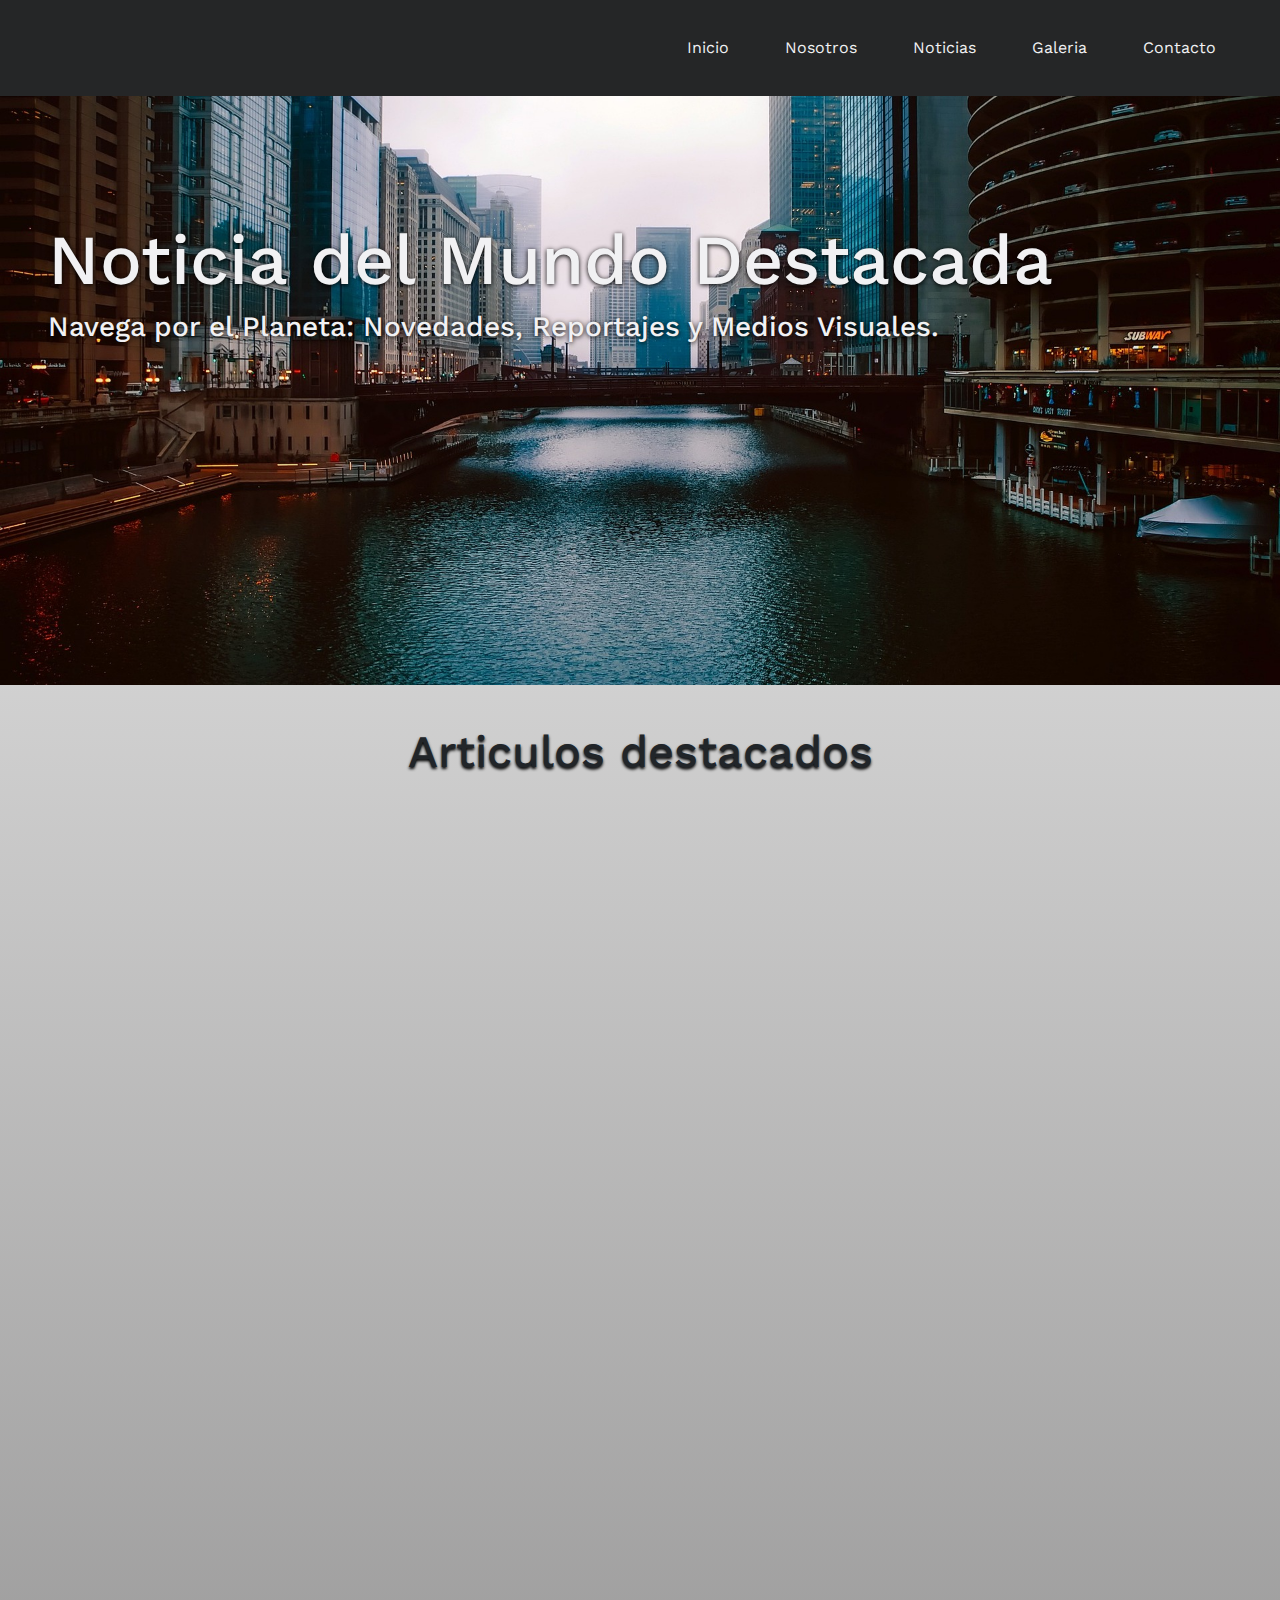
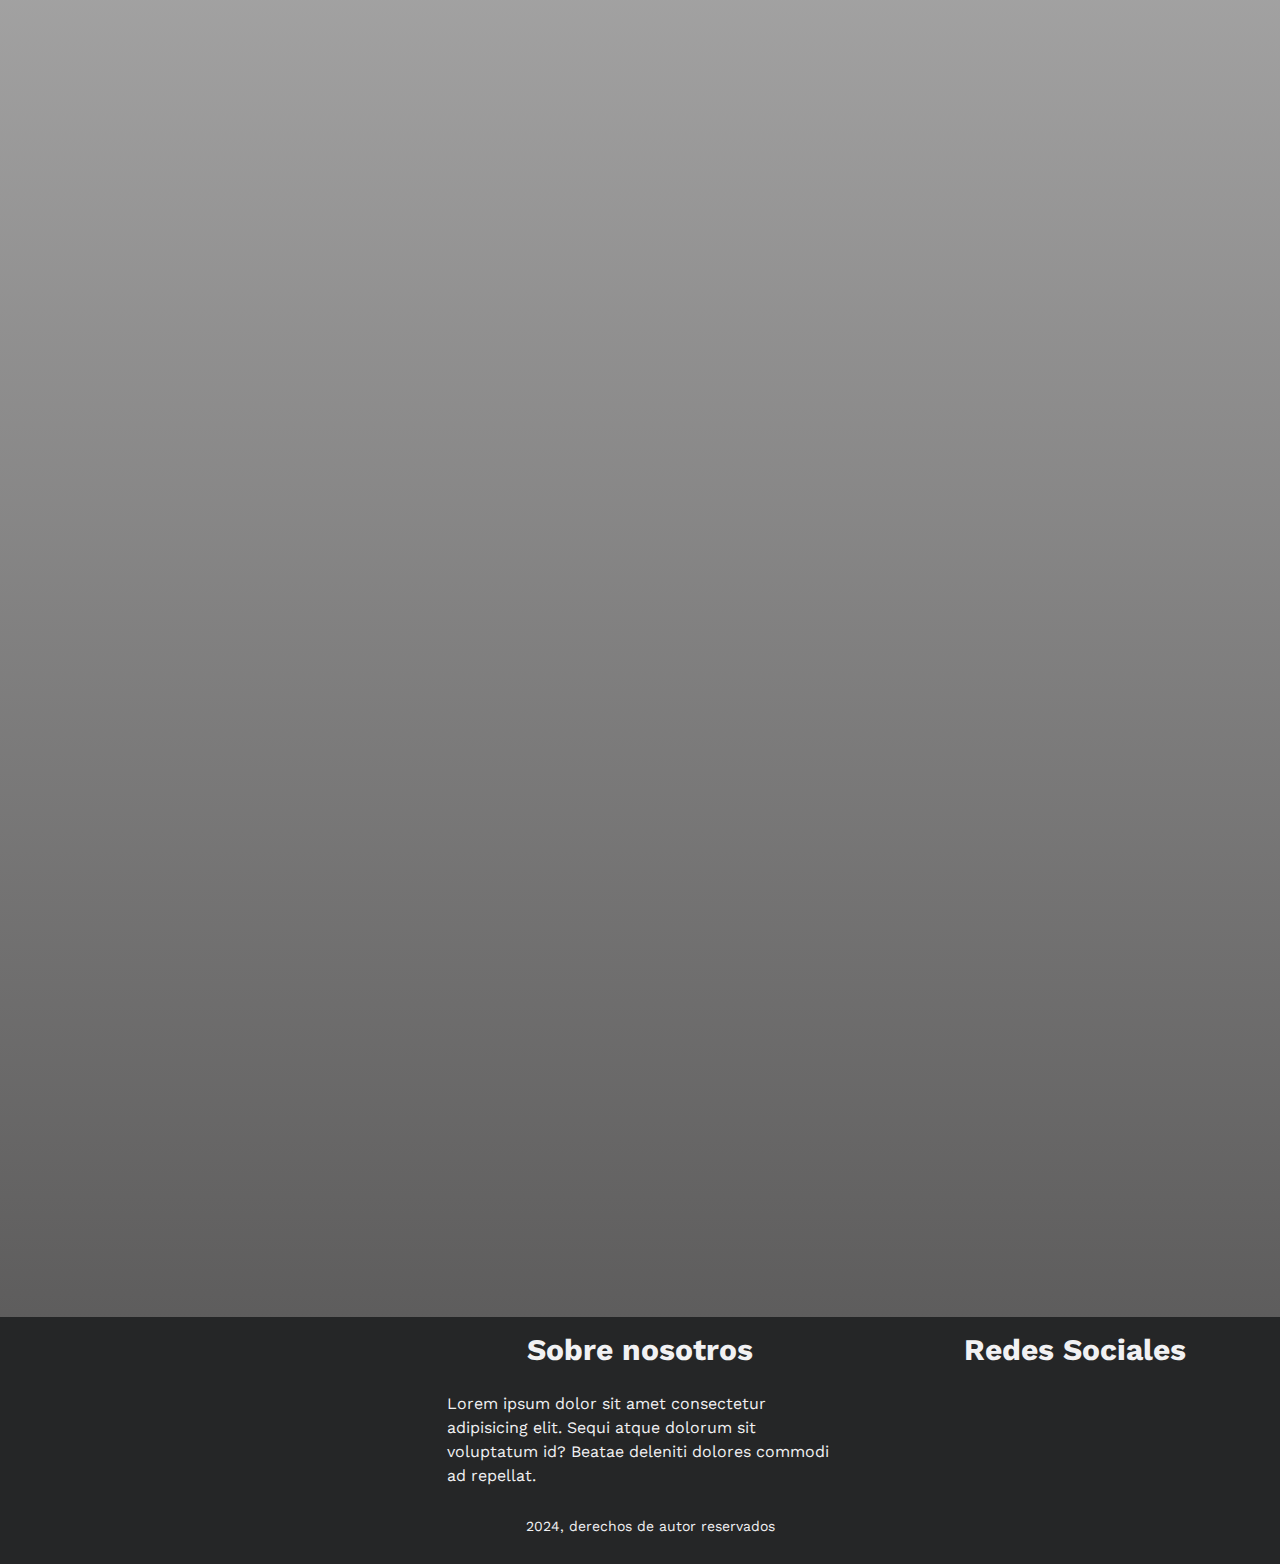
==== commit a8b9f84b: "correccion subtitulo" ====
--- a/index.html
+++ b/index.html
@@ -56,7 +56,7 @@
 <!-- contenido banner inicio  -->
     <div class="p-5 text-break jumbotron">
         <h1>Noticia del Mundo Destacada</h1>
-        <h3>Lorem ipsum dolor sit amet consectetur adipisicing elit.</h3>
+        <h3>Navega por el Planeta: Novedades, Reportajes y Medios Visuales.</h3>
     </div>
 <!-- contenido banner fin  -->
 
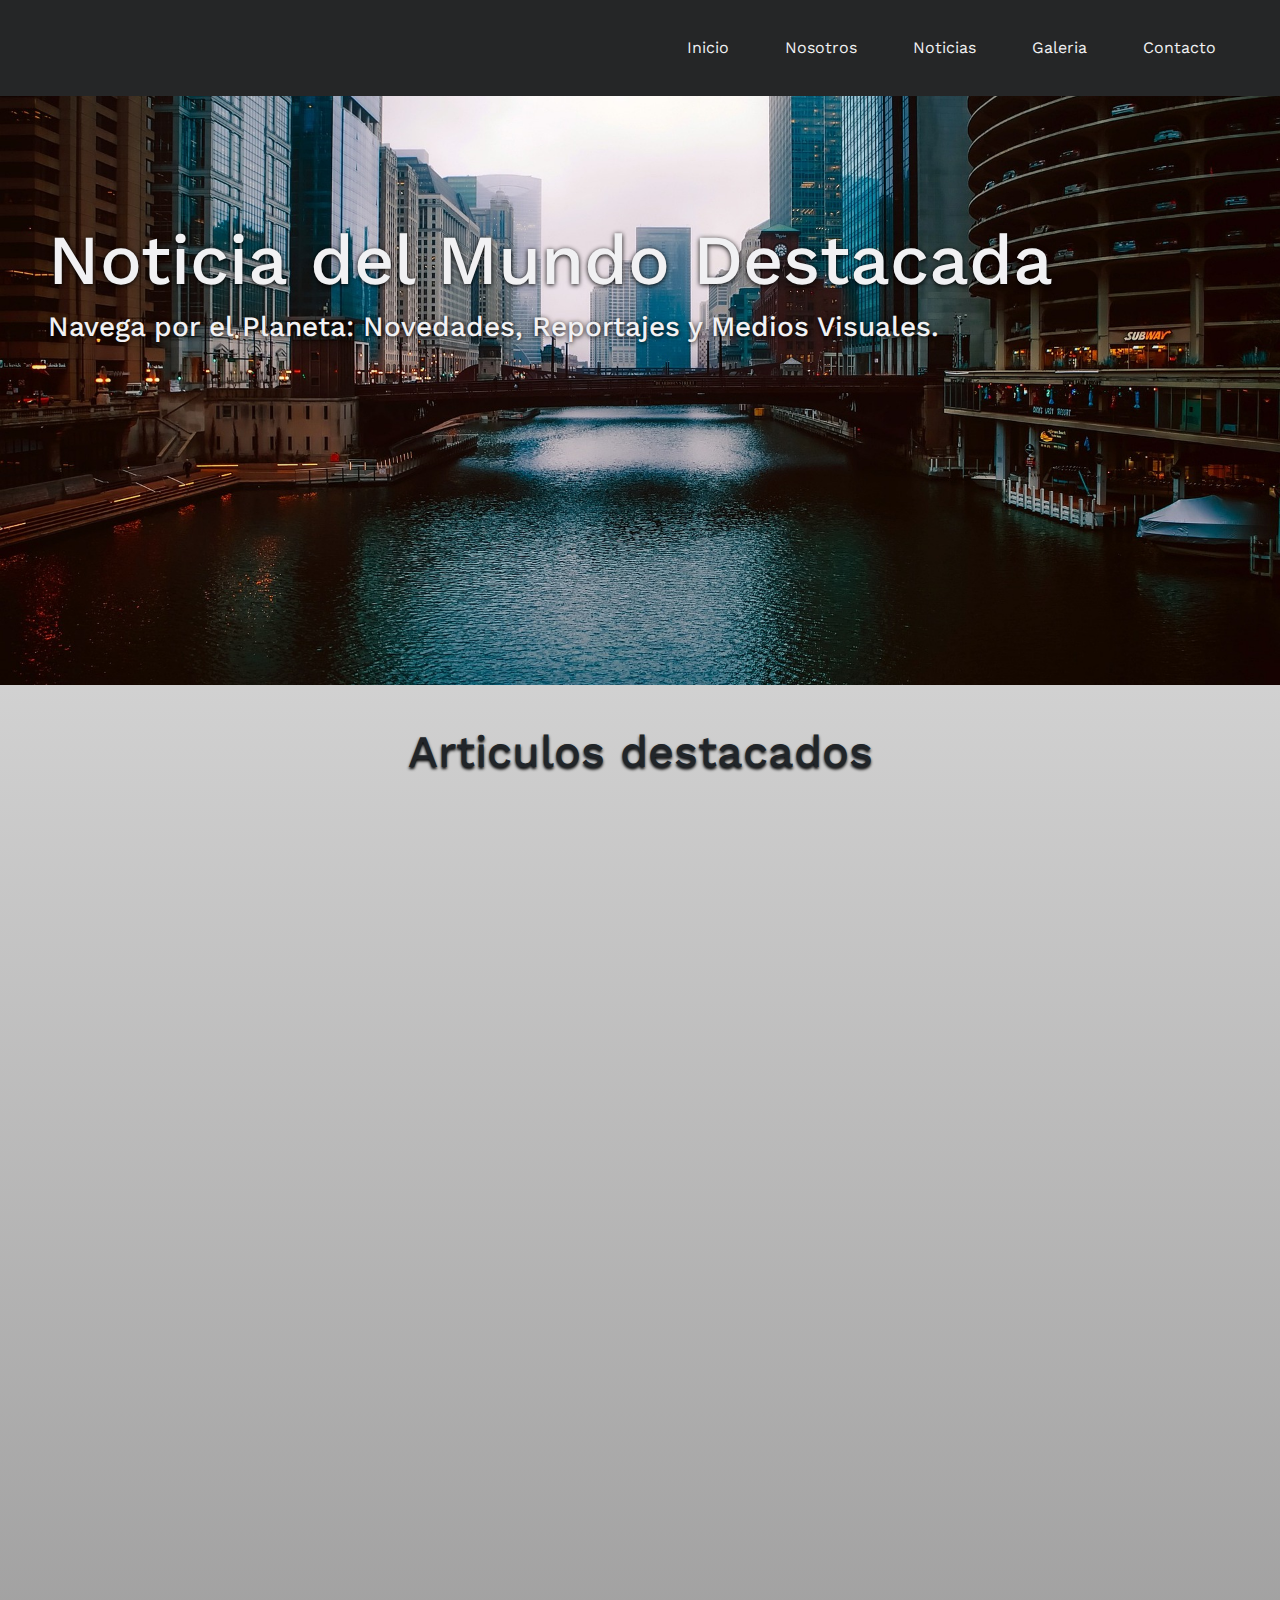
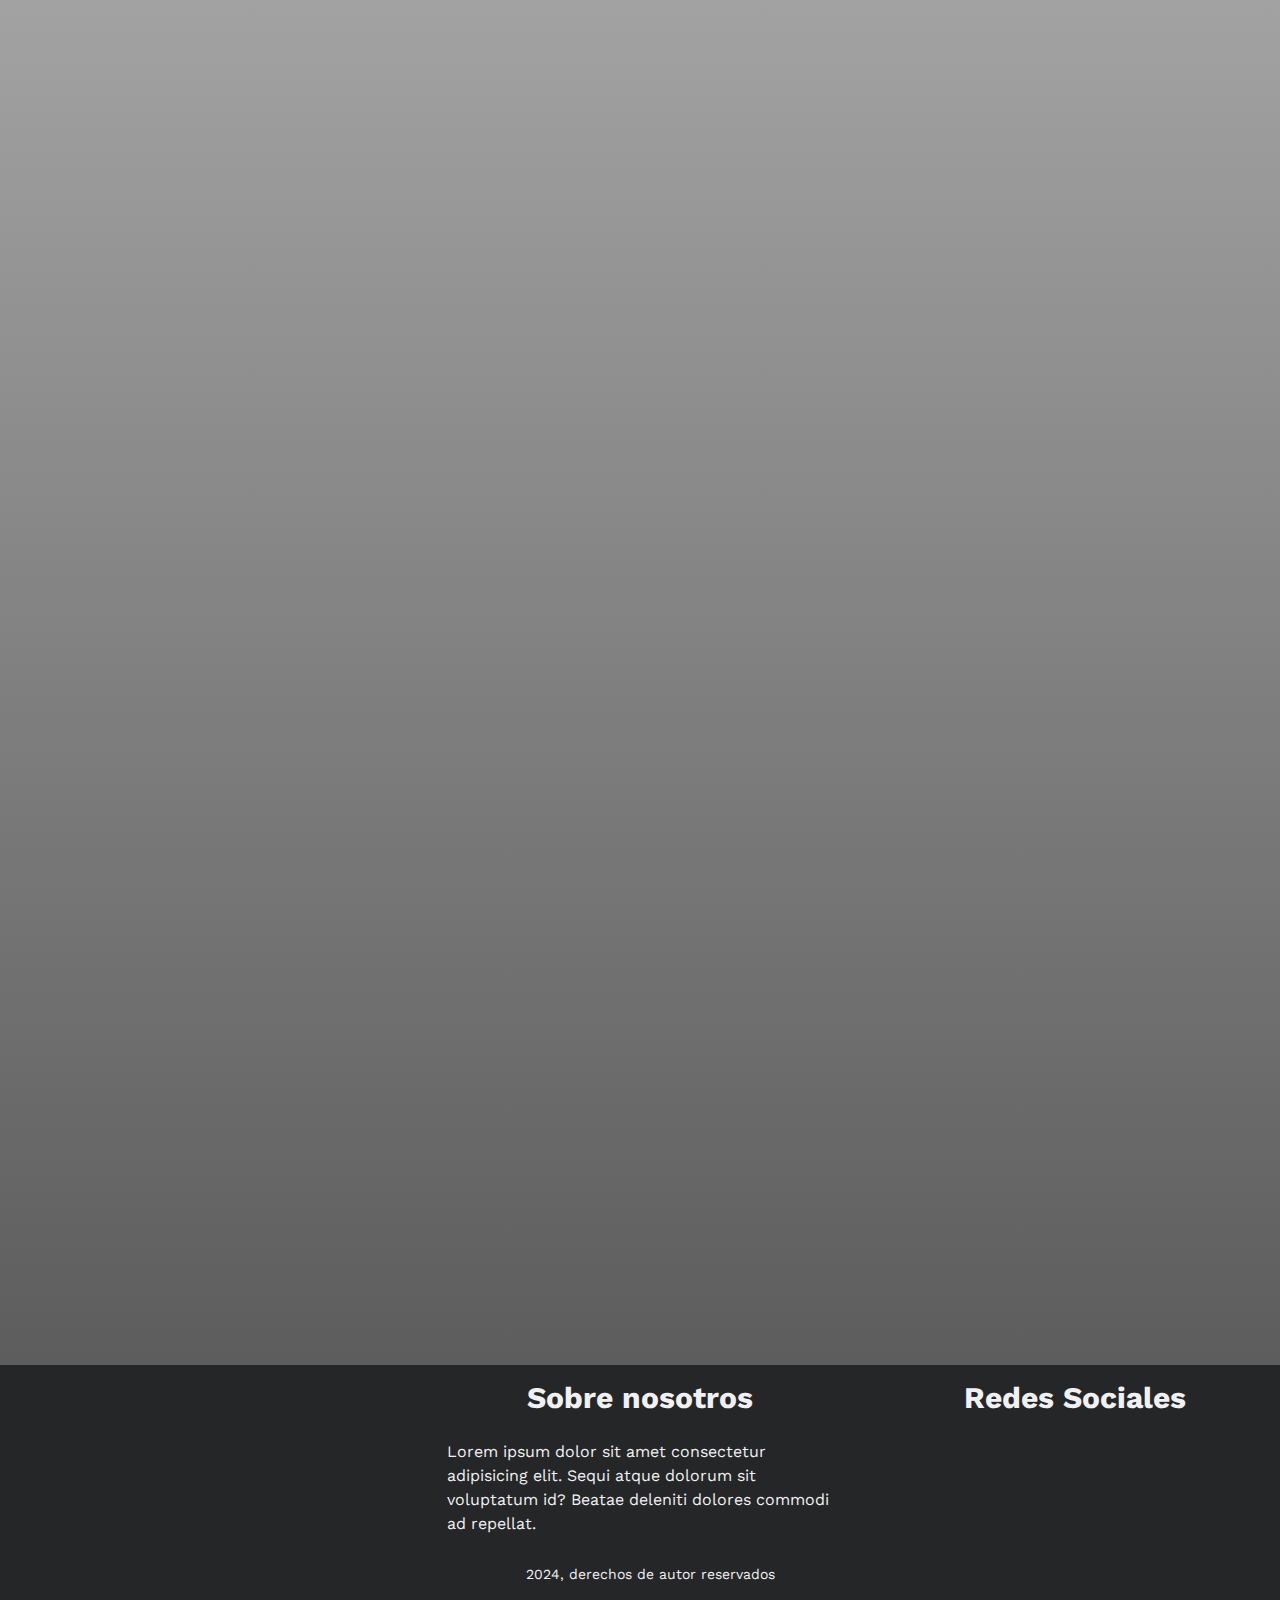
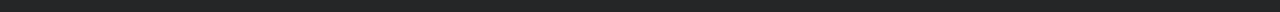
==== commit aef239e4: "modificacion textos articulos" ====
--- a/index.html
+++ b/index.html
@@ -71,7 +71,7 @@
                         <img src="./assets/img/img_articulo1.png" class="card-img-top" alt="ilustracion de una hoja junto a un laptop y un teléfono movil">
                         <div class="card-body">
                             <h3 class="card-title">Negocios</h3>
-                            <p class="card-text">Lorem ipsum dolor sit, amet consectetur adipisicing elit. Amet, nihil!</p>
+                            <p class="card-text">Los emprendimientos varían: tecnología, gastronomía, moda, servicios, educación, salud, entretenimiento, finanzas.</p>
                             <a href="#" class="btn btn-primary">Ver más</a>
                         </div>
                     </div>
@@ -81,7 +81,7 @@
                         <img src="./assets/img/img_articulo2.jpg" class="card-img-top" alt="ciudad iluminada en la noche vista desde el mar">
                         <div class="card-body">
                             <h3 class="card-title">Ciudades</h3>
-                            <p class="card-text">Lorem ipsum dolor sit, amet consectetur adipisicing elit. Amet, nihil!</p>
+                            <p class="card-text">Explorando metrópolis globales: Tokio, Nueva York, Londres, París, Seúl, Shanghái, Moscú, Beijing, Sidney, Estambul</p>
                             <a href="#" class="btn btn-primary">Ver más</a>
                         </div>
                     </div>
@@ -91,7 +91,7 @@
                         <img src="./assets/img/img_articulo3.jpg" class="card-img-top" alt="persona trotando">
                         <div class="card-body">
                             <h3 class="card-title">Deporte</h3>
-                            <p class="card-text">Lorem ipsum dolor sit, amet consectetur adipisicing elit. Amet, nihil!</p>
+                            <p class="card-text">Descubre: fútbol, baloncesto, tenis, cricket, béisbol, golf, rugby, hockey, natación, atletismo; pasión universal</p>
                             <a href="#" class="btn btn-primary">Ver más</a>
                         </div>
                     </div>
@@ -101,7 +101,7 @@
                         <img src="./assets/img/img_articulo4.jpg" class="card-img-top" alt="camino a través de un bosque">
                         <div class="card-body">
                             <h3 class="card-title">Naturaleza</h3>
-                            <p class="card-text">Lorem ipsum dolor sit, amet consectetur adipisicing elit. Amet, nihil!</p>
+                            <p class="card-text">La naturaleza: esencial, provee vida, inspira, sana. Conservarla es vital para nuestro futuro sostenible</p>
                             <a href="#" class="btn btn-primary">Ver más</a>
                         </div>
                     </div>
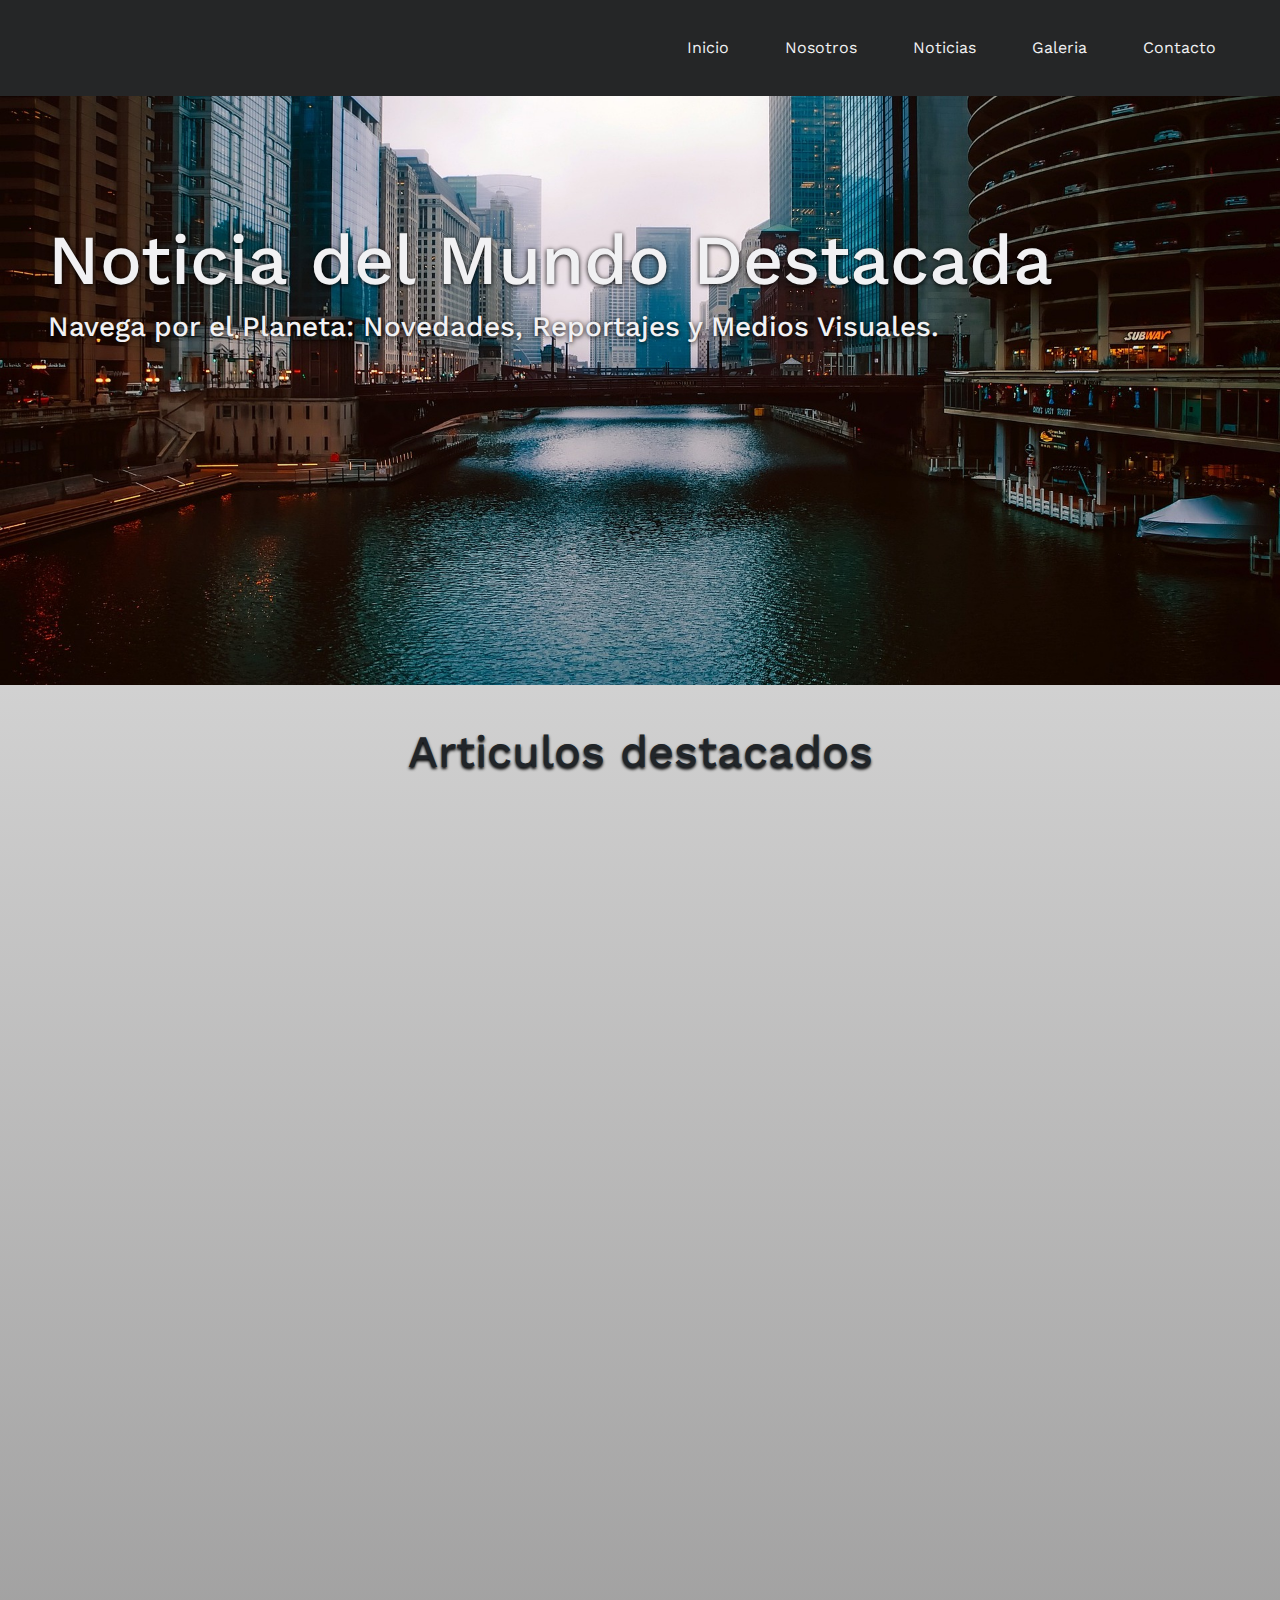
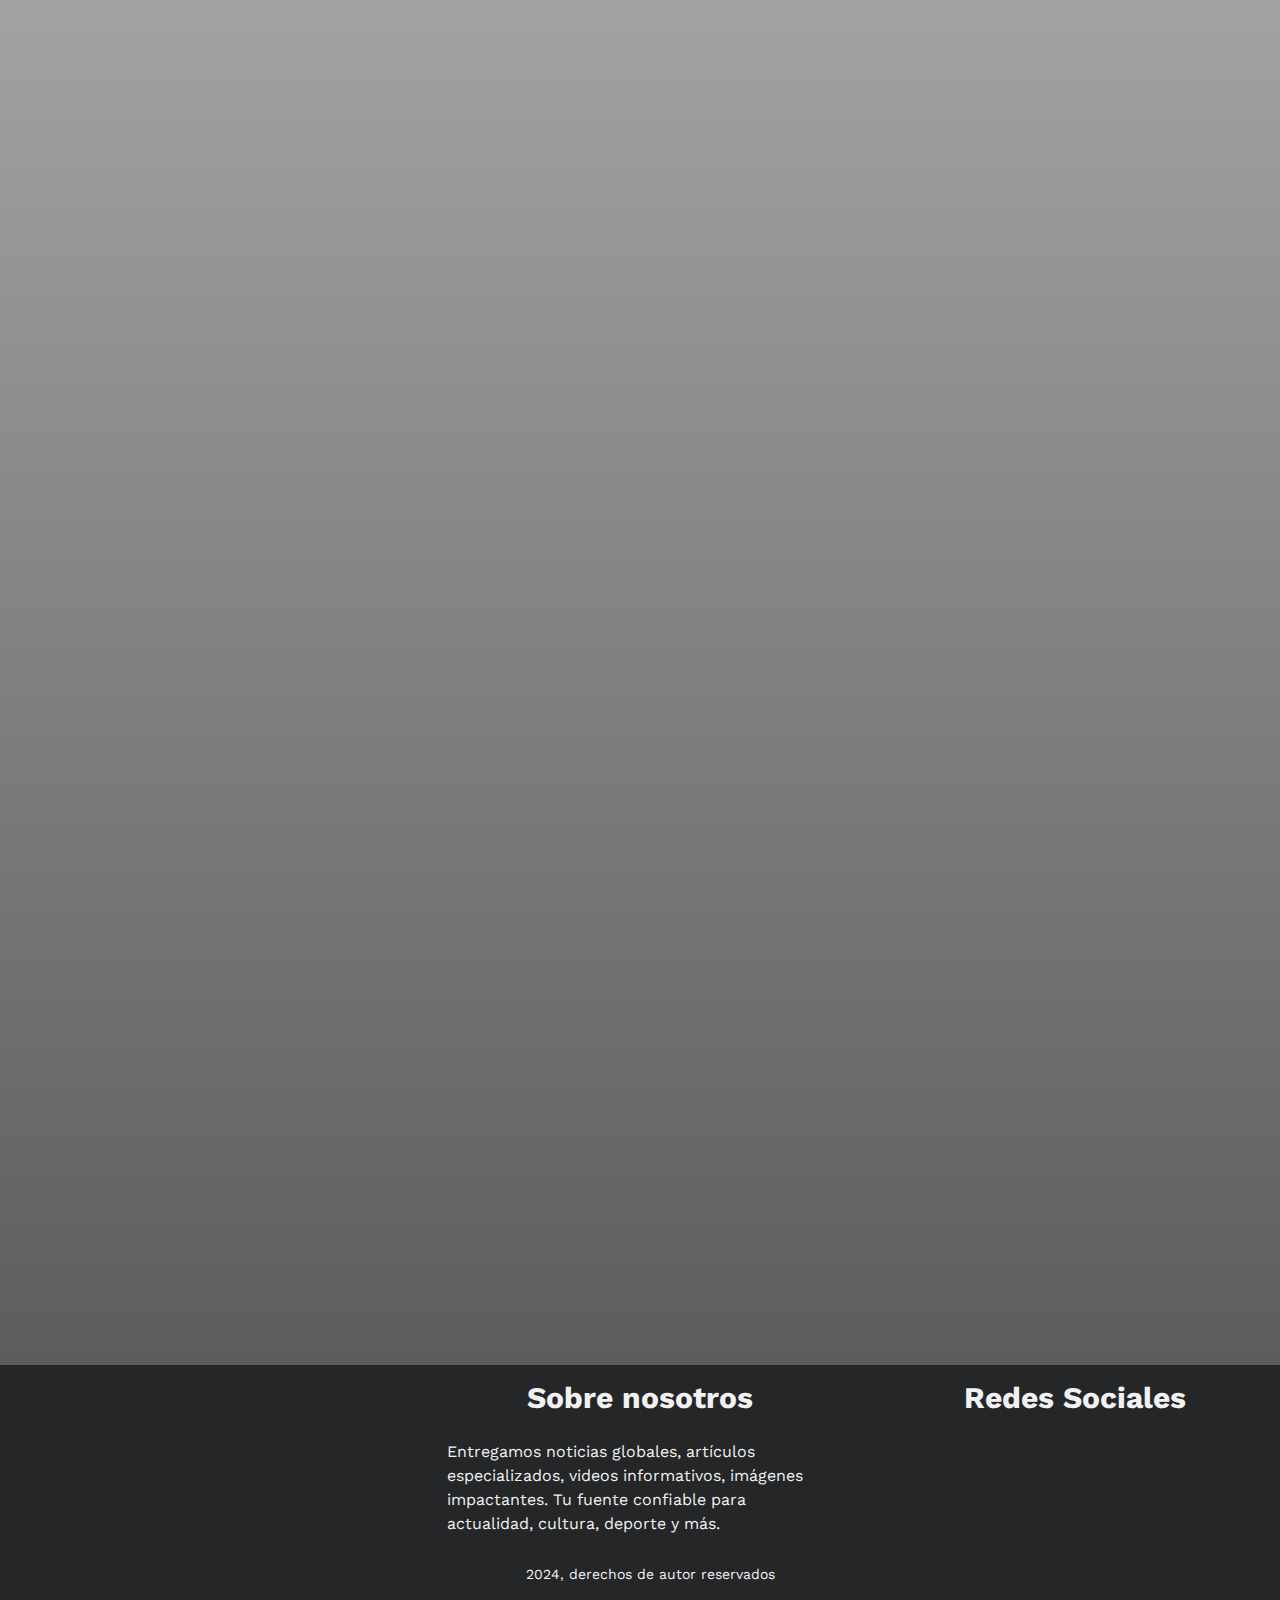
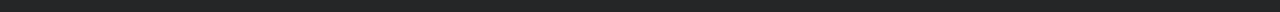
==== commit 174b3c5e: "correccion texto footer" ====
--- a/index.html
+++ b/index.html
@@ -167,7 +167,7 @@
             </div>
             <div class="caja">
                 <span>Sobre nosotros</span>
-                <p>Lorem ipsum dolor sit amet consectetur adipisicing elit. Sequi atque dolorum sit voluptatum id? Beatae deleniti dolores commodi ad repellat.</p>
+                <p>Entregamos noticias globales, artículos especializados, videos informativos, imágenes impactantes. Tu fuente confiable para actualidad, cultura, deporte y más.</p>
             </div>
             <div class="caja">
                 <div class="redes">
